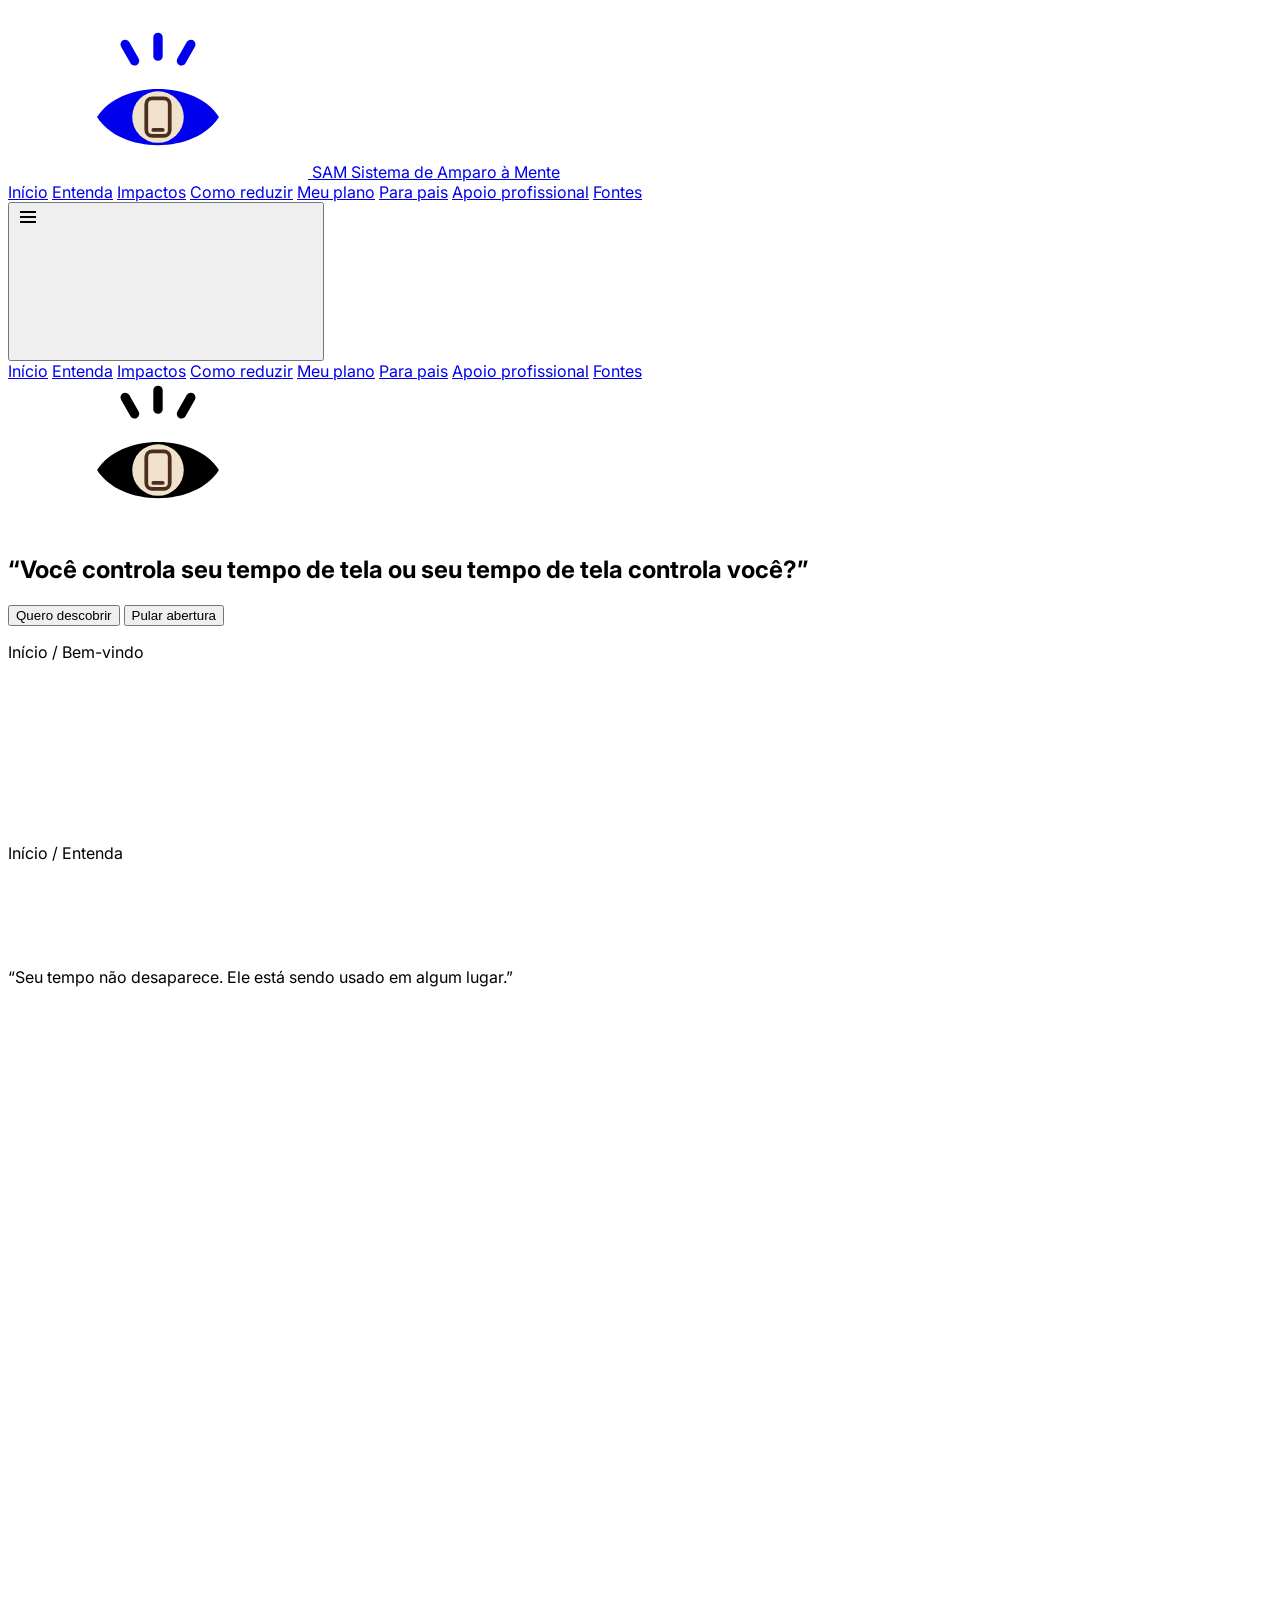
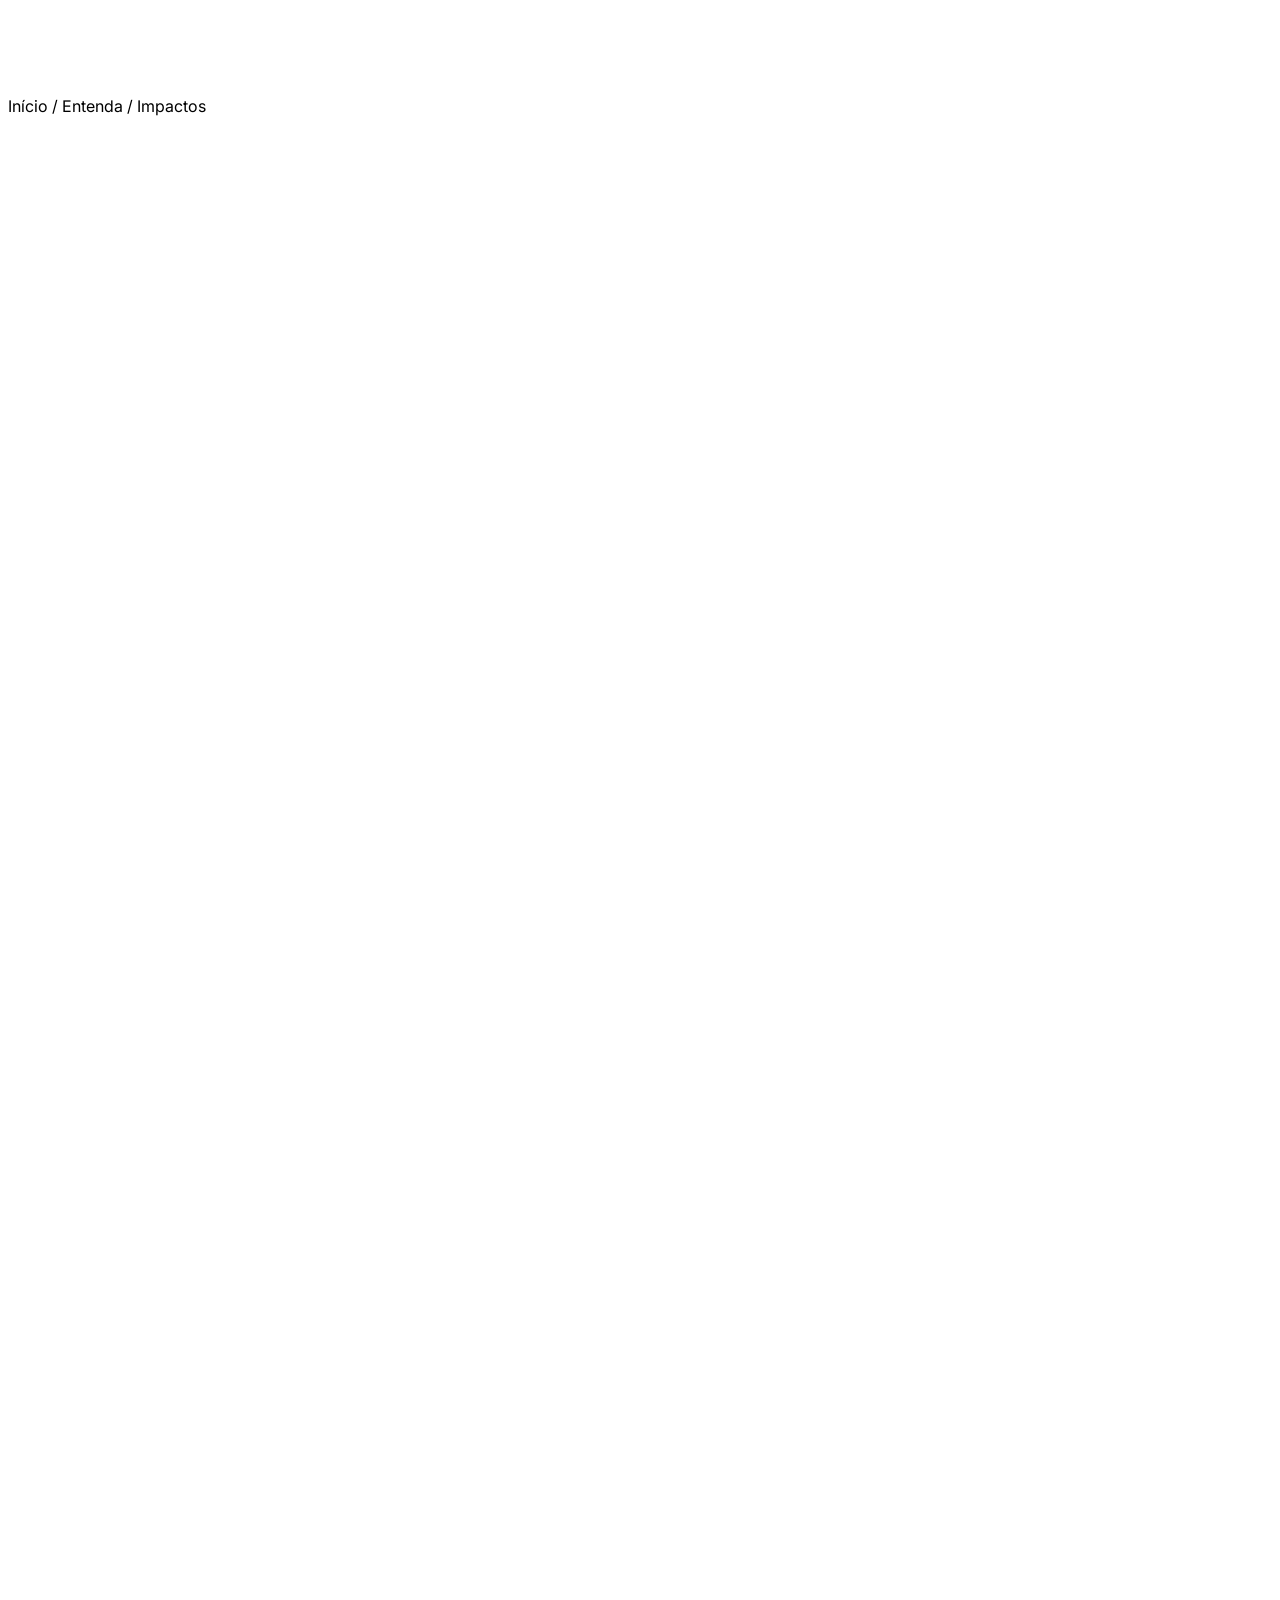
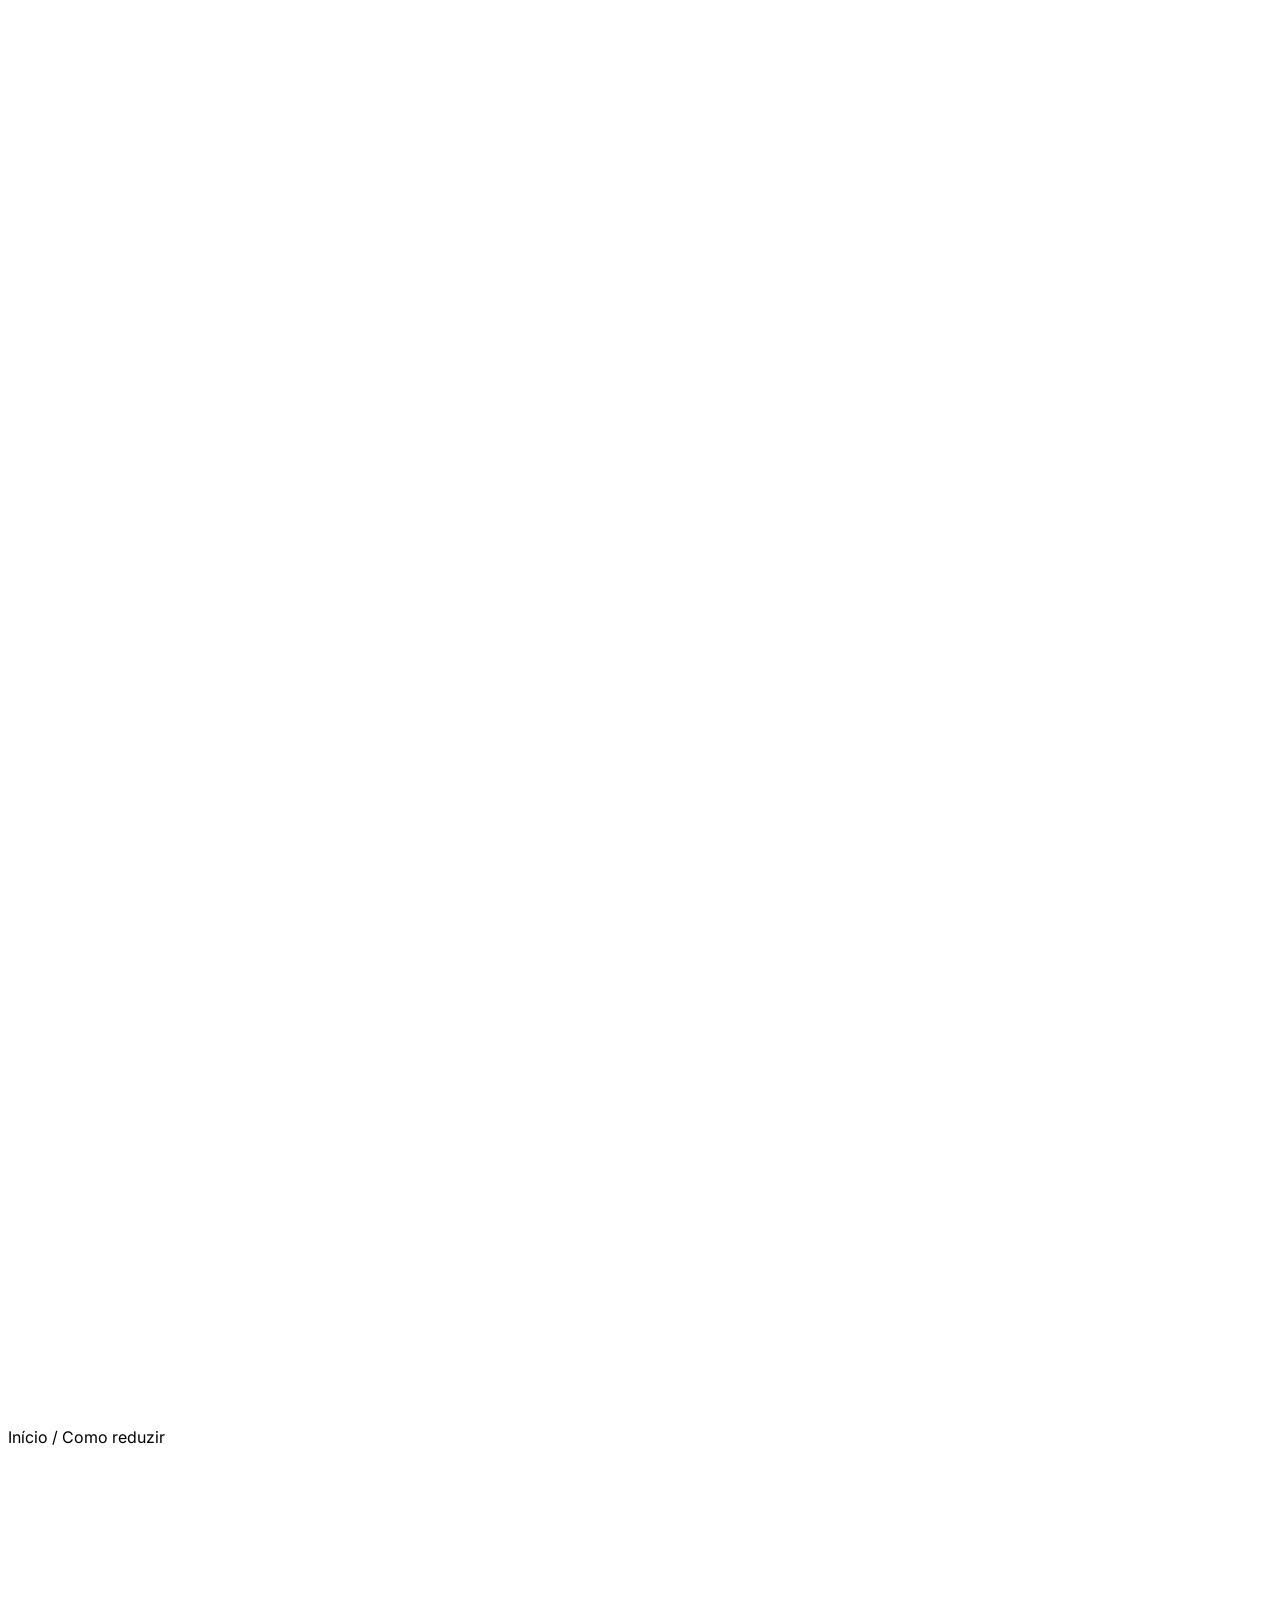
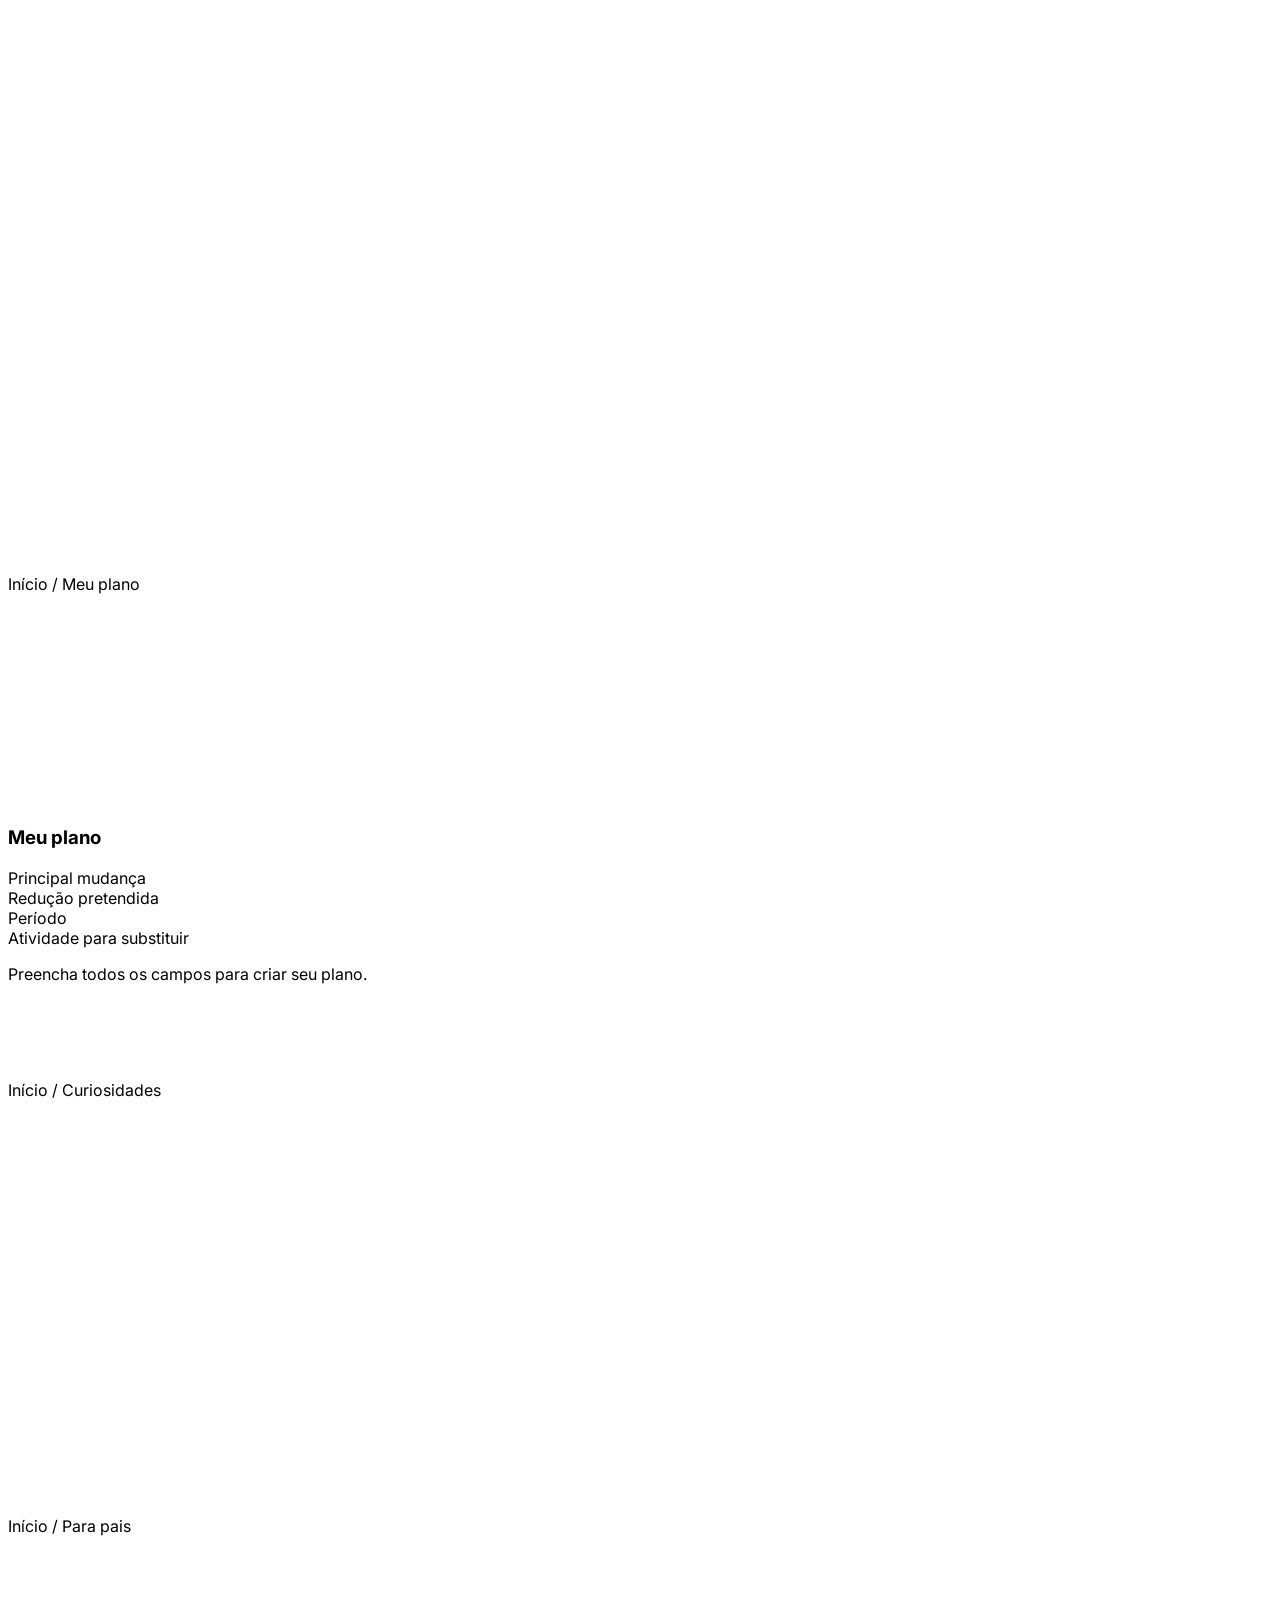
==== index.html @ 40b9e2aa "Create index.html" ====
<!DOCTYPE html>
<html lang="pt-BR">
<head>
<meta charset="UTF-8">
<meta name="viewport" content="width=device-width, initial-scale=1.0">
<title>SAM — Descubra e entenda seu tempo de tela</title>
<meta name="description" content="SAM é uma experiência interativa de conscientização sobre tempo de tela: descubra quanto tempo você dedica às telas, entenda os impactos e crie um plano para mudar.">
<meta property="og:title" content="SAM — Descubra e entenda seu tempo de tela">
<meta property="og:description" content="Uma experiência interativa de conscientização sobre tempo de tela e bem-estar digital.">
<meta property="og:type" content="website">
<meta name="twitter:card" content="summary_large_image">
<link rel="preconnect" href="https://fonts.googleapis.com">
<link href="https://fonts.googleapis.com/css2?family=Fraunces:opsz,wght@9..144,300;9..144,400;9..144,600&family=Inter:wght@300;400;500;600&display=swap" rel="stylesheet">
<script src="https://cdn.tailwindcss.com"></script>
<script>
tailwind.config = {
  theme: {
    extend: {
      colors: {
        bark: '#4A2E1F',
        cocoa: '#6B4226',
        clay: '#A9896B',
        sand: '#D9C3A5',
        cream: '#EFE0C8',
        linen: '#F7EFE1',
        beige: '#F0E2CB'
      },
      fontFamily: {
        display: ['Fraunces', 'serif'],
        body: ['Inter', 'sans-serif']
      }
    }
  }
}
</script>
<link rel="stylesheet" href="site.css">
</head>
<body class="bg-linen text-bark antialiased">

<svg width="0" height="0" aria-hidden="true">
  <symbol id="logo-eye" viewBox="0 0 64 64">
    <g stroke="currentColor" stroke-width="4" stroke-linecap="round">
      <line x1="32" y1="4" x2="32" y2="12"/>
      <line x1="18" y1="7" x2="22" y2="14"/>
      <line x1="46" y1="7" x2="42" y2="14"/>
    </g>
    <path d="M6 38 C16 22, 48 22, 58 38 C48 54, 16 54, 6 38 Z" fill="currentColor"/>
    <circle cx="32" cy="38" r="11" fill="#F0E2CB"/>
    <rect x="27" y="30" width="10" height="16" rx="2.5" fill="#F0E2CB" stroke="#4A2E1F" stroke-width="1.6"/>
    <line x1="30" y1="43.5" x2="34" y2="43.5" stroke="#4A2E1F" stroke-width="1.6" stroke-linecap="round"/>
  </symbol>
</svg>

  <div id="splash" class="splash fixed inset-0 z-50 bg-linen flex items-center justify-center transition-opacity duration-700">
  <div class="eye-logo text-bark w-24 h-24 md:w-28 md:h-28 absolute left-1/2 -translate-x-1/2">
    <svg viewBox="0 0 64 64" class="w-full h-full" role="img" aria-label="SAM — olho com pupila de celular">
      <clipPath id="eyeClip"><path d="M6 38 C16 22, 48 22, 58 38 C48 54, 16 54, 6 38 Z"/></clipPath>
      <g clip-path="url(#eyeClip)">
        <rect class="eyelid-top" x="0" y="0" width="64" height="40" fill="#F7EFE1"/>
        <rect class="eyelid-bottom" x="0" y="36" width="64" height="34" fill="#F7EFE1"/>
      </g>
      <g stroke="currentColor" stroke-width="4" stroke-linecap="round">
        <line x1="32" y1="4" x2="32" y2="12"/>
        <line x1="18" y1="7" x2="22" y2="14"/>
        <line x1="46" y1="7" x2="42" y2="14"/>
      </g>
      <path d="M6 38 C16 22, 48 22, 58 38 C48 54, 16 54, 6 38 Z" fill="currentColor"/>
      <rect x="27" y="30" width="10" height="16" rx="2.5" fill="#F0E2CB" stroke="#4A2E1F" stroke-width="1.6"/>
      <line x1="30" y1="43.5" x2="34" y2="43.5" stroke="#4A2E1F" stroke-width="1.6" stroke-linecap="round"/>
    </svg>
  </div>
</div>

<div id="app" class="relative min-h-screen">

  <header id="site-header" class="fixed top-0 inset-x-0 z-40 bg-linen/90 backdrop-blur border-b border-sand/40 opacity-0 transition-opacity duration-700 pointer-events-none">
    <div class="max-w-6xl mx-auto px-4 sm:px-6 flex items-center justify-between h-16">
      <a href="#portal-hero" class="flex items-center gap-2.5 text-bark">
        <svg class="w-8 h-8"><use href="#logo-eye"/></svg>
        <span class="leading-tight">
          <span class="block font-display font-semibold text-lg">SAM</span>
          <span class="hidden sm:block text-[10px] uppercase tracking-widest text-clay">Sistema de Amparo à Mente</span>
        </span>
      </a>
      <nav id="nav-links" class="hidden md:flex items-center gap-6 text-sm font-medium">
        <a href="#portal-hero" class="hover:text-clay transition-colors">Início</a>
        <a href="#entenda" class="hover:text-clay transition-colors">Entenda</a>
        <a href="#impactos" class="hover:text-clay transition-colors">Impactos</a>
        <a href="#reduzir" class="hover:text-clay transition-colors">Como reduzir</a>
        <a href="#plano" class="hover:text-clay transition-colors">Meu plano</a>
        <a href="#pais" class="hover:text-clay transition-colors">Para pais</a>
        <a href="#apoio" class="hover:text-clay transition-colors">Apoio profissional</a>
        <a href="#fontes" class="hover:text-clay transition-colors">Fontes</a>
      </nav>
      <div class="flex items-center gap-3">
        <button id="burger" class="md:hidden p-2" aria-label="Abrir menu" aria-expanded="false">
          <svg class="w-6 h-6" fill="none" stroke="currentColor" stroke-width="2"><path d="M4 7h16M4 12h16M4 17h16"/></svg>
        </button>
      </div>
    </div>
    <div id="mobile-menu" class="md:hidden hidden border-t border-sand/40 bg-linen">
      <nav class="px-6 py-4 flex flex-col gap-4 text-sm font-medium">
        <a href="#portal-hero">Início</a>
        <a href="#entenda">Entenda</a>
        <a href="#impactos">Impactos</a>
        <a href="#reduzir">Como reduzir</a>
        <a href="#plano">Meu plano</a>
        <a href="#pais">Para pais</a>
        <a href="#apoio">Apoio profissional</a>
        <a href="#fontes">Fontes</a>
      </nav>
    </div>
  </header>

  <main class="relative">

    <section id="experiencia-top" class="min-h-screen flex flex-col items-center justify-center px-6 relative">

      <div id="s-welcome" class="screen max-w-2xl text-center flex flex-col items-center">
        <div class="text-bark w-10 h-10 mb-10"><svg class="w-full h-full"><use href="#logo-eye"/></svg></div>
        <h1 class="font-display text-3xl sm:text-4xl md:text-5xl leading-tight font-light">“Você controla seu tempo de tela ou seu tempo de tela controla você?”</h1>
        <div class="w-2 h-2 rounded-full bg-clay mt-10 mb-10"></div>
        <button id="btn-start" class="bg-bark text-linen rounded-full px-10 py-4 text-sm font-semibold tracking-widest uppercase hover:scale-105 hover:bg-cocoa transition-all duration-300 shadow-lg shadow-sand/40">Quero descobrir</button>
        <button id="btn-skip" class="mt-8 text-xs text-clay underline underline-offset-4 hover:text-bark transition-colors">Pular abertura</button>
      </div>

      <div id="s-input" class="screen screen-hidden max-w-2xl text-center w-full">
        <p class="text-clay text-sm uppercase tracking-widest mb-6">Sem resposta certa ou errada</p>
        <h2 class="font-display text-3xl sm:text-4xl md:text-5xl font-light leading-tight">Quanto tempo você passa diante das telas?</h2>
        <div class="mt-12 flex items-center justify-center gap-3">
          <input id="time-h" type="number" min="0" max="24" inputmode="numeric" aria-label="Horas por dia" placeholder="0" class="w-24 sm:w-28 text-center font-display text-4xl bg-transparent border-b-2 border-sand focus:border-bark outline-none py-2">
          <span class="text-clay text-sm">horas</span>
          <input id="time-m" type="number" min="0" max="59" inputmode="numeric" aria-label="Minutos por dia" placeholder="0" class="w-24 sm:w-28 text-center font-display text-4xl bg-transparent border-b-2 border-sand focus:border-bark outline-none py-2">
          <span class="text-clay text-sm">min</span>
        </div>
        <p id="input-error" class="hidden mt-4 text-sm text-clay bg-cream rounded-xl px-4 py-3 inline-block">Não conseguimos entender esse tempo. Experimente escrever, por exemplo, 4 horas e 30 minutos.</p>
        <div class="mt-12">
          <button id="btn-confirm" class="bg-bark text-linen rounded-full px-10 py-4 text-sm font-semibold tracking-widest uppercase hover:scale-105 hover:bg-cocoa transition-all duration-300">Continuar</button>
        </div>
      </div>

      <div id="s-check" class="screen screen-hidden max-w-2xl text-center">
        <h2 class="font-display text-2xl sm:text-3xl font-light">Você passa aproximadamente <span id="check-time" class="font-semibold">—</span> por dia diante das telas.</h2>
        <p class="mt-6 text-clay">É isso mesmo?</p>
        <div class="mt-10 flex flex-col sm:flex-row gap-4 justify-center">
          <button id="btn-yes" class="bg-bark text-linen rounded-full px-8 py-3.5 text-sm font-semibold tracking-widest uppercase hover:scale-105 hover:bg-cocoa transition-all duration-300">Sim, continuar</button>
          <button id="btn-fix" class="border border-sand rounded-full px-8 py-3.5 text-sm font-semibold tracking-widest uppercase hover:bg-cream transition-colors">Corrigir</button>
        </div>
      </div>

      <div id="s-story" class="screen screen-hidden absolute inset-0 z-20 bg-linen flex flex-col items-center justify-center px-6 cursor-pointer" aria-live="polite">
        <div class="absolute top-8 left-1/2 -translate-x-1/2 flex gap-2" id="story-dots" aria-hidden="true"></div>
        <div id="story-stage" class="max-w-3xl text-center"></div>
        <p id="story-hint" class="absolute bottom-10 text-xs text-clay tracking-widest uppercase">Toque para continuar</p>
      </div>

      <div id="s-brand" class="screen screen-hidden absolute inset-0 z-20 bg-linen flex flex-col items-center justify-center text-center px-6">
        <div class="text-bark w-20 h-20 mb-8 reveal"><svg class="w-full h-full"><use href="#logo-eye"/></svg></div>
        <p class="font-display text-4xl font-semibold tracking-wide reveal">SAM</p>
        <p class="mt-2 text-clay text-sm uppercase tracking-widest reveal">Sistema de Amparo à Mente</p>
        <p class="mt-10 font-display text-xl sm:text-2xl font-light reveal">“Agora que você percebeu seu tempo, vamos entender o que ele significa.”</p>
      </div>

    </section>

    <div id="portal" class="opacity-0 transition-opacity duration-1000 hidden">

      <section id="portal-hero" class="pt-28 pb-20 px-6">
        <div class="max-w-6xl mx-auto">
          <p class="text-xs text-clay uppercase tracking-widest mb-4">Início / Bem-vindo</p>
          <div class="grid lg:grid-cols-2 gap-12 items-center">
            <div class="reveal">
              <h2 class="font-display text-4xl md:text-5xl font-light leading-tight">As telas fazem parte da vida. A questão é entender o espaço que elas ocupam.</h2>
              <p class="mt-6 text-cocoa leading-relaxed max-w-xl">Celulares, computadores, televisores e tablets estão presentes nos estudos, no trabalho, na comunicação e no lacer. O SAM reúne informações para ajudar você a compreender seus hábitos digitais e decidir conscientemente como usar o seu tempo.</p>
              <div class="mt-8 flex flex-wrap gap-4">
                <a href="#experiencia-top" onclick="restartExperience()" class="bg-bark text-linen rounded-full px-8 py-3.5 text-sm font-semibold tracking-widest uppercase hover:bg-cocoa transition-colors">Comece pelo seu tempo</a>
                <a href="#temas" class="border border-sand rounded-full px-8 py-3.5 text-sm font-semibold tracking-widest uppercase hover:bg-cream transition-colors">Explorar temas</a>
              </div>
            </div>
            <div class="reveal">
              <img src="https://images.unsplash.com/photo-1516321318423-f06f85e504b3?w=1000&q=80" alt="Pessoa usando um smartphone em um ambiente calmo e claro" class="rounded-3xl w-full object-cover aspect-[4/3] shadow-lg shadow-sand/30">
            </div>
          </div>
        </div>
      </section>

      <section id="entenda" class="py-20 px-6 bg-cream/60">
        <div class="max-w-6xl mx-auto">
          <p class="text-xs text-clay uppercase tracking-widest mb-4">Início / Entenda</p>
          <h2 class="font-display text-3xl md:text-4xl font-light reveal">Seu tempo em números</h2>
          <p id="entenda-empty" class="mt-6 reveal">Você ainda não calculou seu tempo de tela.</p>
          <div id="entenda-grid" class="hidden mt-10 grid grid-cols-2 lg:grid-cols-4 gap-4"></div>
          <p id="entenda-note" class="hidden mt-6 text-sm text-clay">“Seu tempo não desaparece. Ele está sendo usado em algum lugar.”</p>
          <div class="mt-8 reveal">
            <h3 class="font-display text-xl font-semibold">EXPLORE O TEMA</h3>
            <div class="mt-6 grid sm:grid-cols-2 lg:grid-cols-3 gap-4">
              <a href="#impactos" class="bg-linen rounded-2xl p-6 border border-sand/40 hover:shadow-md transition-shadow"><span class="text-clay text-sm font-semibold">01</span><p class="mt-2 font-medium">Sono e telas</p><p class="mt-1 text-sm text-cocoa">Como o uso noturno se relaciona com a rotina de dormir.</p></a>
              <a href="#impactos" class="bg-linen rounded-2xl p-6 border border-sand/40 hover:shadow-md transition-shadow"><span class="text-clay text-sm font-semibold">02</span><p class="mt-2 font-medium">Atenção e concentração</p><p class="mt-1 text-sm text-cocoa">Notificações, interrupções e estímulos digitais.</p></a>
              <a href="#impactos" class="bg-linen rounded-2xl p-6 border border-sand/40 hover:shadow-md transition-shadow"><span class="text-clay text-sm font-semibold">03</span><p class="mt-2 font-medium">Redes sociais</p><p class="mt-1 text-sm text-cocoa">Feeds, curtidas e o desenho das plataformas.</p></a>
              <a href="#economia" class="bg-linen rounded-2xl p-6 border border-sand/40 hover:shadow-md transition-shadow"><span class="text-clay text-sm font-semibold">04</span><p class="mt-2 font-medium">Economia da atenção</p><p class="mt-1 text-sm text-cocoa">Por que é tão fácil continuar rolando.</p></a>
              <a href="#reduzir" class="bg-linen rounded-2xl p-6 border border-sand/40 hover:shadow-md transition-shadow"><span class="text-clay text-sm font-semibold">05</span><p class="mt-2 font-medium">Crianças e adolescentes</p><p class="mt-1 text-sm text-cocoa">Contexto, desenvolvimento e acompanhamento.</p></a>
              <a href="#reduzir" class="bg-linen rounded-2xl p-6 border border-sand/40 hover:shadow-md transition-shadow"><span class="text-clay text-sm font-semibold">06</span><p class="mt-2 font-medium">Nem toda tela é igual</p><p class="mt-1 text-sm text-cocoa">Estudar, criar e rolar o feed são usos diferentes.</p></a>
            </div>
          </div>
        </div>
      </section>

      <section id="impactos" class="py-20 px-6">
        <div class="max-w-6xl mx-auto">
          <p class="text-xs text-clay uppercase tracking-widest mb-4">Início / Entenda / Impactos</p>
          <h2 class="font-display text-3xl md:text-4xl font-light reveal">Quando o uso começa a interferir?</h2>
          <p class="mt-4 text-cocoa max-w-2xl reveal">Passar tempo diante de telas não é, por si só, um problema. Vale observar quando o uso começa a ocupar espaço de outras partes da vida.</p>
          <div class="mt-10 grid sm:grid-cols-2 lg:grid-cols-3 gap-5">
            <article class="bg-linen border border-sand/40 rounded-2xl p-6 reveal">
              <svg class="w-8 h-8 text-cocoa" fill="none" stroke="currentColor" stroke-width="1.5" viewBox="0 0 24 24"><path d="M21 12.8A9 9 0 1 1 11.2 3 7 7 0 0 0 21 12.8z"/></svg>
              <h3 class="mt-4 font-semibold">SONO</h3>
              <p class="mt-2 text-sm text-cocoa leading-relaxed">O uso de dispositivos no período que antecede o sono pode se associar a horários mais tardios para dormir. O tipo de atividade e o horário importam tanto quanto a duração.</p>
            </article>
            <article class="bg-linen border border-sand/40 rounded-2xl p-6 reveal">
              <svg class="w-8 h-8 text-cocoa" fill="none" stroke="currentColor" stroke-width="1.5" viewBox="0 0 24 24"><circle cx="12" cy="12" r="9"/><circle cx="12" cy="12" r="4"/></svg>
              <h3 class="mt-4 font-semibold">ATENÇÃO</h3>
              <p class="mt-2 text-sm text-cocoa leading-relaxed">Notificações e mudanças constantes de conteúdo podem interromper atividades que exigem concentração. O contexto de uso faz diferença.</p>
            </article>
            <article class="bg-linen border border-sand/40 rounded-2xl p-6 reveal">
              <svg class="w-8 h-8 text-cocoa" fill="none" stroke="currentColor" stroke-width="1.5" viewBox="0 0 24 24"><path d="M12 21C7 17 3 13.5 3 9a5 5 0 0 1 9-3 5 5 0 0 1 9 3c0 4.5-4 8-9 12z"/></svg>
              <h3 class="mt-4 font-semibold">RELAÇOES E BEM-ESTAR</h3>
              <p class="mt-2 text-sm text-cocoa leading-relaxed">Longos períodos conectados podem competir com convivência, movimento e momentos de descanso. Observar esses espaços ajuda a compreender o próprio equilíbrio.</p>
            </article>
            <article class="bg-linen border border-sand/40 rounded-2xl p-6 reveal">
              <svg class="w-8 h-8 text-cocoa" fill="none" stroke="currentColor" stroke-width="1.5" viewBox="0 0 24 24"><path d="M2 12h4l3-8 4 16 3-8h6"/></svg>
              <h3 class="mt-4 font-semibold">CORPO E MOVIMENTO</h3>
              <p class="mt-2 text-sm text-cocoa leading-relaxed">Períodos longos sentado podem reduzir o tempo dedicado a atividades físicas. Pausas e movimentos simples ao longo do dia fazem diferença.</p>
            </article>
            <article class="bg-linen border border-sand/40 rounded-2xl p-6 reveal">
              <svg class="w-8 h-8 text-cocoa" fill="none" stroke="currentColor" stroke-width="1.5" viewBox="0 0 24 24"><path d="M2 12s3.5-7 10-7 10 7 10 7-3.5 7-10 7-10-7-10-7z"/><circle cx="12" cy="12" r="3"/></svg>
              <h3 class="mt-4 font-semibold">SAÚDE OCULAR</h3>
              <p class="mt-2 text-sm text-cocoa leading-relaxed">Permanecer muito tempo focado em telas pode estar associado a desconforto visual e fadiga. Pausas regulares ajudam a aliviar os olhos.</p>
            </article>
            <article class="bg-cream border border-sand rounded-2xl p-6 reveal">
              <h3 class="font-semibold">OBSERVE</h3>
              <p class="mt-2 text-sm text-cocoa leading-relaxed">Você costuma continuar usando a tela mesmo quando pretendia parar? Deixa tarefas importantes para depois? Esses sinais não são um diagnóstico — são pontos de partida para reflexão.</p>
            </article>
          </div>
        </div>
      </section>

      <section id="economia" class="py-20 px-6 bg-bark text-linen">
        <div class="max-w-4xl mx-auto text-center">
          <h2 class="font-display text-3xl md:text-4xl font-light reveal">Por que é tão difícil parar de rolar?</h2>
          <p class="mt-4 text-sand max-w-2xl mx-auto reveal">Muitos serviços digitais são projetados para facilitar o acesso contínuo a novos conteúdos. Entender esses mecanismos faz parte da educação digital.</p>
          <div class="mt-12 flex flex-wrap justify-center gap-3 text-sm reveal">
            <span class="border border-sand/40 rounded-full px-5 py-2">Usuário</span><span class="text-sand self-center">→</span>
            <span class="border border-sand/40 rounded-full px-5 py-2">Plataforma</span><span class="text-sand self-center">→</span>
            <span class="border border-sand/40 rounded-full px-5 py-2">Conteúdo</span><span class="text-sand self-center">→</span>
            <span class="border border-sand/40 rounded-full px-5 py-2">Atenção</span><span class="text-sand self-center">→</span>
            <span class="border border-sand/40 rounded-full px-5 py-2">Dados e receita</span>
          </div>
          <div class="mt-12 grid sm:grid-cols-2 lg:grid-cols-3 gap-4 text-left">
            <div class="bg-cocoa/40 rounded-2xl p-5 reveal"><h3 class="font-semibold">Notificações</h3><p class="mt-1 text-sm text-sand">Convites para retornar à tela, mesmo sem uma decisão consciente.</p></div>
            <div class="bg-cocoa/40 rounded-2xl p-5 reveal"><h3 class="font-semibold">Rolagem infinita</h3><p class="mt-1 text-sm text-sand">Feeds que não têm fim natural podem favorecer sessões prolongadas.</p></div>
            <div class="bg-cocoa/40 rounded-2xl p-5 reveal"><h3 class="font-semibold">Autoplay</h3><p class="mt-1 text-sm text-sand">Reprodução automática reduz a pausa entre uma escolha e a próxima.</p></div>
            <div class="bg-cocoa/40 rounded-2xl p-5 reveal"><h3 class="font-semibold">Recomendações</h3><p class="mt-1 text-sm text-sand">Sistemas sugerem conteúdos com base nas suas interações anteriores.</p></div>
            <div class="bg-cocoa/40 rounded-2xl p-5 reveal"><h3 class="font-semibold">Recompensas sociais</h3><p class="mt-1 text-sm text-sand">Curtidas e respostas funcionam como sinais que convidam a verificar novamente.</p></div>
            <div class="bg-cocoa/40 rounded-2xl p-5 reveal"><h3 class="font-semibold">Vídeos curtos</h3><p class="mt-1 text-sm text-sand">Conteúdos rápidos e variados facilitam a alternância constante.</p></div>
          </div>
          <p class="mt-10 text-sm text-sand reveal">Fonte: Gov.br — Guia sobre uso de telas por crianças e adolescentes (referência sobre economia da atenção).</p>
        </div>
      </section>

      <section id="reduzir" class="py-20 px-6">
        <div class="max-w-6xl mx-auto">
          <p class="text-xs text-clay uppercase tracking-widest mb-4">Início / Como reduzir</p>
          <h2 class="font-display text-3xl md:text-4xl font-light reveal">Quer experimentar uma mudança? Comece pequeno.</h2>
          <p class="mt-4 text-cocoa max-w-2xl reveal">Tecnologia não precisa desaparecer da sua vida. A questão é entender o espaço que ela ocupa.</p>
          <div class="mt-10 grid lg:grid-cols-3 gap-5">
            <div class="bg-cream/70 rounded-2xl p-7 reveal">
              <h3 class="font-display text-xl font-semibold">COMECE PEQUENO</h3>
              <ul class="mt-4 space-y-2 text-sm text-cocoa list-disc list-inside">
                <li>Desative notificações desnecessárias</li>
                <li>Retire aplicativos da tela inicial</li>
                <li>Estabeleça horários sem redes sociais</li>
                <li>Evite o celular automático nas pausas</li>
              </ul>
            </div>
            <div class="bg-cream/70 rounded-2xl p-7 reveal">
              <h3 class="font-display text-xl font-semibold">MUDE O AMBIENTE</h3>
              <ul class="mt-4 space-y-2 text-sm text-cocoa list-disc list-inside">
                <li>Deixe o celular longe em certas atividades</li>
                <li>Evite o aparelho ao lado da cama</li>
                <li>Crie espaços sem telas em casa</li>
                <li>Organize a tela inicial</li>
              </ul>
            </div>
            <div class="bg-cream/70 rounded-2xl p-7 reveal">
              <h3 class="font-display text-xl font-semibold">SUBSTITUA, NÃO APENAS CORTE</h3>
              <ul class="mt-4 space-y-2 text-sm text-cocoa list-disc list-inside">
                <li>Caminhar, conversar, ler</li>
                <li>Desenhar, cozinhar, tocar instrumento</li>
                <li>Praticar esporte</li>
                <li>Criar algo com as próprias mãos</li>
              </ul>
            </div>
          </div>
          <div class="mt-10 grid md:grid-cols-2 gap-5">
            <div class="border border-sand/50 rounded-2xl p-7 reveal">
              <h3 class="font-semibold">NEM TODA TECNOLOGIA É O PROBLEMA</h3>
              <p class="mt-2 text-sm text-cocoa">Estudar, programar, pesquisar, criar arte, editar vídeos, aprender idiomas e acessar serviços também acontecem nas telas. A pergunta pode ser: “que lugar a tecnologia ocupa na minha vida?”</p>
            </div>
            <div class="border border-sand/50 rounded-2xl p-7 reveal">
              <h3 class="font-semibold">CRIANÇAS E ADOLESCENTES</h3>
              <p class="mt-2 text-sm text-cocoa">Conteúdo, contexto, rotina e acompanhamento importam mais do que uma única regra de horas. Referência: material oficial do Gov.br sobre uso de telas por crianças e adolescentes.</p>
            </div>
          </div>
        </div>
      </section>

      <section id="plano" class="py-20 px-6 bg-cream/60">
        <div class="max-w-3xl mx-auto">
          <p class="text-xs text-clay uppercase tracking-widest mb-4">Início / Meu plano</p>
          <h2 class="font-display text-3xl md:text-4xl font-light reveal">Crie seu plano</h2>
          <p class="mt-4 text-cocoa reveal">O objetivo não é uma rotina perfeita. É transformar uma intenção em algo observável. Suas informações ficam apenas no seu dispositivo.</p>
          <form id="plan-form" class="mt-8 space-y-5 reveal" novalidate>
            <div>
              <label for="p-obj" class="block text-sm font-medium mb-1.5">O que você quer mudar?</label>
              <input id="p-obj" type="text" required class="w-full rounded-xl border border-sand bg-linen px-4 py-3 focus:border-bark outline-none" placeholder="Ex.: usar menos redes sociais à noite">
            </div>
            <div class="grid sm:grid-cols-2 gap-5">
              <div>
                <label for="p-quanto" class="block text-sm font-medium mb-1.5">Quanto pretende reduzir?</label>
                <input id="p-quanto" type="text" required class="w-full rounded-xl border border-sand bg-linen px-4 py-3 focus:border-bark outline-none" placeholder="Ex.: 1 hora por dia">
              </div>
              <div>
                <label for="p-per" class="block text-sm font-medium mb-1.5">Por quanto tempo?</label>
                <select id="p-per" class="w-full rounded-xl border border-sand bg-linen px-4 py-3 focus:border-bark outline-none">
                  <option>7 dias</option><option>14 dias</option><option>30 dias</option><option>Personalizado</option>
                </select>
              </div>
            </div>
            <div>
              <label for="p-lugar" class="block text-sm font-medium mb-1.5">O que você fará no lugar?</label>
              <input id="p-lugar" type="text" required class="w-full rounded-xl border border-sand bg-linen px-4 py-3 focus:border-bark outline-none" placeholder="Ex.: ler antes de dormir">
            </div>
            <button type="submit" class="bg-bark text-linen rounded-full px-10 py-3.5 text-sm font-semibold tracking-widest uppercase hover:bg-cocoa transition-colors">Criar meu plano</button>
          </form>
          <div id="plan-result" class="hidden mt-8 bg-linen border border-sand rounded-2xl p-8">
            <h3 class="font-display text-2xl font-semibold">Meu plano</h3>
            <dl class="mt-4 space-y-3 text-cocoa">
              <div><dt class="text-xs uppercase tracking-widest text-clay">Principal mudança</dt><dd id="r-obj" class="font-medium"></dd></div>
              <div><dt class="text-xs uppercase tracking-widest text-clay">Redução pretendida</dt><dd id="r-quanto" class="font-medium"></dd></div>
              <div><dt class="text-xs uppercase tracking-widest text-clay">Período</dt><dd id="r-per" class="font-medium"></dd></div>
              <div><dt class="text-xs uppercase tracking-widest text-clay">Atividade para substituir</dt><dd id="r-lugar" class="font-medium"></dd></div>
            </dl>
            <p id="plan-error" class="hidden mt-4 text-sm text-clay">Preencha todos os campos para criar seu plano.</p>
          </div>

          <div class="mt-16">
            <h3 class="font-display text-2xl font-light reveal">Desafio — 7 dias observando seus hábitos</h3>
            <p class="mt-2 text-sm text-cocoa reveal">Você não precisa abandonar as telas! A proposta é perceber melhor como elas aparecem no seu dia e como usá-las melhor.</p>
            <div id="desafio" class="mt-6 space-y-3"></div>
          </div>
        </div>
      </section>

      <section id="curiosidades" class="py-20 px-6">
        <div class="max-w-6xl mx-auto">
          <p class="text-xs text-clay uppercase tracking-widest mb-4">Início / Curiosidades</p>
          <h2 class="font-display text-3xl md:text-4xl font-light reveal">Você sabia?</h2>
          <div class="mt-10 grid sm:grid-cols-2 lg:grid-cols-3 gap-5">
            <div class="bg-cream/70 rounded-2xl p-6 reveal"><h3 class="font-semibold">O TEMPO SE ACUMULA</h3><p class="mt-2 text-sm text-cocoa">Pequenas quantidades repetidas todos os dias representam muitas horas ao longo de semanas e meses.</p><p class="mt-3 text-xs text-clay">Observação matemática — SAM</p></div>
            <div class="bg-cream/70 rounded-2xl p-6 reveal"><h3 class="font-semibold">O CONTEXTO IMPORTA</h3><p class="mt-2 text-sm text-cocoa">O mesmo número de horas pode representar atividades completamente diferentes dependendo da pessoa e da situação.</p><p class="mt-3 text-xs text-clay">Gov.br — Guia sobre uso de telas</p></div>
            <div class="bg-cream/70 rounded-2xl p-6 reveal"><h3 class="font-semibold">O HÁBITO PODE SER AUTOMÁTICO</h3><p class="mt-2 text-sm text-cocoa">Às vezes abrimos um aplicativo sem ter decidido previamente o que pretendíamos fazer.</p><p class="mt-3 text-xs text-clay">Gov.br — economia da atenção</p></div>
          </div>
        </div>
      </section>

      <section id="pais" class="py-20 px-6 bg-cream/60">
        <div class="max-w-6xl mx-auto">
          <p class="text-xs text-clay uppercase tracking-widest mb-4">Início / Para pais</p>
          <div class="grid lg:grid-cols-2 gap-12 items-center">
            <div class="reveal">
              <h2 class="font-display text-3xl md:text-4xl font-light leading-tight">Para pais: limitar sem proibir</h2>
              <p class="mt-6 text-cocoa leading-relaxed">Acompanhar o tempo de tela de filhos, crianças e adolescentes não precisa significar proibições. O diálogo, os limites combinados e o exemplo dos adultos costumam funcionar melhor do que regras impostas de um lado só.</p>
            </div>
            <div class="reveal">
              <img src="https://images.unsplash.com/photo-1476703993599-0035a21b17a9?w=1000&q=80" alt="Pais e filho conversando em um ambiente acolhedor de casa" class="rounded-3xl w-full object-cover aspect-[4/3] shadow-lg shadow-sand/30">
            </div>
          </div>
          <div class="mt-12 grid md:grid-cols-2 lg:grid-cols-4 gap-5">
            <div class="bg-linen border border-sand/40 rounded-2xl p-6 reveal">
              <svg class="w-8 h-8 text-cocoa" fill="none" stroke="currentColor" stroke-width="1.5" viewBox="0 0 24 24"><path d="M8 10h8M8 14h5M21 12a9 9 0 1 1-4-7.5L21 3l-1 4.5"/></svg>
              <h3 class="mt-4 font-semibold">CONVERSE ANTES DE LIMITAR</h3>
              <p class="mt-2 text-sm text-cocoa">Explique o porquê dos combinados. Crianças e adolescentes participam melhor de regras que entendem e ajudaram a construir.</p>
            </div>
            <div class="bg-linen border border-sand/40 rounded-2xl p-6 reveal">
              <svg class="w-8 h-8 text-cocoa" fill="none" stroke="currentColor" stroke-width="1.5" viewBox="0 0 24 24"><circle cx="12" cy="12" r="9"/><path d="M12 7v5l3 3"/></svg>
              <h3 class="mt-4 font-semibold">COMBITEM HORÁRIOS JUNTOS</h3>
              <p class="mt-2 text-sm text-cocoa">Definam em conjunto momentos com e sem telas — como durante as refeições e antes de dormir — em vez de apenas cortar o acesso.</p>
            </div>
            <div class="bg-linen border border-sand/40 rounded-2xl p-6 reveal">
              <svg class="w-8 h-8 text-cocoa" fill="none" stroke="currentColor" stroke-width="1.5" viewBox="0 0 24 24"><path d="M17 21v-2a4 4 0 0 0-4-4H7a4 4 0 0 0-4 4v2M9 11a4 4 0 1 0 0-8 4 4 0 0 0 0 8z"/><path d="M23 21v-2a4 4 0 0 0-3-3.87"/></svg>
              <h3 class="mt-4 font-semibold">DÊ O EXEMPLO</h3>
              <p class="mt-2 text-sm text-cocoa">Os hábitos dos adultos influenciam os dos jovens. Momentos em família sem telas valem para todos, não só para os filhos.</p>
            </div>
            <div class="bg-linen border border-sand/40 rounded-2xl p-6 reveal">
              <svg class="w-8 h-8 text-cocoa" fill="none" stroke="currentColor" stroke-width="1.5" viewBox="0 0 24 24"><path d="M12 21C7 17 3 13.5 3 9a5 5 0 0 1 9-3 5 5 0 0 1 9 3c0 4.5-4 8-9 12z"/></svg>
              <h3 class="mt-4 font-semibold">VALORIZE O CONTEÚDO</h3>
              <p class="mt-2 text-sm text-cocoa">O que a criança assiste e com quem interage importa tanto quanto quanto tempo dura. Acompanhe, pergunte e participe.</p>
            </div>
          </div>
          <div class="mt-10 bg-linen border border-sand/50 rounded-2xl p-7 reveal">
            <h3 class="font-semibold">QUANDO PROCURAR AJUDA ESPECIALIZADA?</h3>
            <p class="mt-2 text-sm text-cocoa">Se o uso de telas estiver atrapalhando sono, escola, convivência ou o humor da criança ou adolescente de forma persistente, converse com um pediatra, psicólogo ou a escola. Pedir ajuda não é sinal de fracasso — é um cuidado. O Gov.br oferece um guia oficial sobre uso de telas por crianças e adolescentes que pode apoiar essa conversa.</p>
          </div>
        </div>
      </section>

      <section id="apoio" class="py-20 px-6 bg-linen">
        <div class="max-w-6xl mx-auto">
          <p class="text-xs text-clay uppercase tracking-widest mb-4">Início / Apoio profissional</p>
          <div class="text-center max-w-3xl mx-auto reveal">
            <div class="text-cocoa w-12 h-12 mx-auto"><svg fill="none" stroke="currentColor" stroke-width="1.5" viewBox="0 0 24 24" class="w-full h-full"><path d="M12 21C7 17 3 13.5 3 9a5 5 0 0 1 9-3 5 5 0 0 1 9 3c0 4.5-4 8-9 12z"/></svg></div>
            <h2 class="mt-4 font-display text-3xl md:text-4xl font-light">O SAM informa, e os profissionais cuidam.</h2>
            <p class="mt-4 text-cocoa">Este site é uma ferramenta educativa — ele não substitui, em nenhuma hipótese, o acompanhamento de psicólogos, psiquiatras e outros profissionais de saúde mental. Se você sente que o uso de tecnologia está afetando seu sono, humor, relações ou rotina, buscar apoio humano especializado é sempre o melhor caminho.</p>
          </div>
          <div class="mt-12 grid md:grid-cols-3 gap-5">
            <div class="bg-cream/70 border border-sand/40 rounded-2xl p-7 reveal">
              <svg class="w-8 h-8 text-cocoa" fill="none" stroke="currentColor" stroke-width="1.5" viewBox="0 0 24 24"><path d="M20.8 4.6a5.5 5.5 0 0 0-7.8 0L12 5.6l-1-1a5.5 5.5 0 0 0-7.8 7.8l8.8 8.8 8.8-8.8a5.5 5.5 0 0 0 0-7.8z"/></svg>
              <h3 class="mt-4 font-display text-xl font-semibold">PSICÓLOGOS</h3>
              <p class="mt-2 text-sm text-cocoa">Podem ajudar a compreender hábitos digitais, ansiedade, uso compulsivo de redes sociais e a construir rotinas mais saudáveis, com escuta e estratégias personalizadas.</p>
            </div>
            <div class="bg-cream/70 border border-sand/40 rounded-2xl p-7 reveal">
              <svg class="w-8 h-8 text-cocoa" fill="none" stroke="currentColor" stroke-width="1.5" viewBox="0 0 24 24"><path d="M22 12h-4l-3 9L9 3l-3 9H2"/></svg>
              <h3 class="mt-4 font-display text-xl font-semibold">PSIQUIATRAS</h3>
              <p class="mt-2 text-sm text-cocoa">Médicos especialistas em saúde mental, indicados quando há sofrimento intenso ou persistente. Podem avaliar, diagnosticar e orientar tratamentos.</p>
            </div>
            <div class="bg-cream/70 border border-sand/40 rounded-2xl p-7 reveal">
              <svg class="w-8 h-8 text-cocoa" fill="none" stroke="currentColor" stroke-width="1.5" viewBox="0 0 24 24"><path d="M17 21v-2a4 4 0 0 0-4-4H5a4 4 0 0 0-4 4v2"/><circle cx="9" cy="7" r="4"/><path d="M23 21v-2a4 4 0 0 0-3-3.87"/></svg>
              <h3 class="mt-4 font-display text-xl font-semibold">APOIO PARA FAMÍLIAS</h3>
              <p class="mt-2 text-sm text-cocoa">Terapia familiar e orientação profissional ajudam pais e filhos a construir combinados saudáveis de uso de tecnologia — juntos.</p>
            </div>
          </div>
          <div class="mt-12 grid md:grid-cols-2 gap-5">
            <div class="bg-bark text-linen rounded-2xl p-8 reveal">
              <h3 class="font-display text-xl font-semibold">Centro de Valorização da Vida (CVV)</h3>
              <p class="mt-2 text-sm text-sand">Apoio emocional gratuito e confidencial, 24 horas por dia, pelo telefone 188 ou pelo chat no site. Se você ou alguém que conhece precisa conversar, não hesite em ligar.</p>
              <a href="https://www.cvv.org.br" class="mt-4 inline-block border border-sand/50 rounded-full px-6 py-2.5 text-xs font-semibold tracking-widest uppercase hover:bg-cocoa transition-colors">Acessar o CVV</a>
            </div>
            <div class="border border-sand/50 rounded-2xl p-8 reveal">
              <h3 class="font-display text-xl font-semibold">COMO ENCONTRAR UM PROFISSIONAL</h3>
              <ul class="mt-3 space-y-2 text-sm text-cocoa list-disc list-inside">
                <li>Busque profissionais registrados no conselho da categoria (CRP para psicólogos)</li>
                <li>Verifique se há atendimento pelo SUS na sua cidade</li>
                <li>Escolas e universidades costumam oferecer apoio psicológico</li>
                <li>Plataformas de terapia online também conectam a profissionais registrados</li>
              </ul>
            </div>
          </div>
          <p class="mt-10 text-center text-sm text-clay reveal"><strong>Lembre-se: pedir ajuda é um ato de cuidado. Apoio humano especializado sempre vale mais do que qualquer ferramenta digital.</strong></p>
        </div>
      </section>

      <section id="fontes" class="py-20 px-6 bg-cream/60">
        <div class="max-w-4xl mx-auto">
          <p class="text-xs text-clay uppercase tracking-widest mb-4">Início / Fontes</p>
          <h2 class="font-display text-3xl md:text-4xl font-light reveal">Fontes e referências</h2>
          <p class="mt-4 text-cocoa reveal">O conteúdo do SAM parte de fontes institucionais e educacionais confiáveis. Sempre que uma informação depende de dados externos, a fonte é indicada.</p>
          <ul class="mt-8 space-y-4 text-sm reveal">
            <li class="bg-linen border border-sand/40 rounded-xl p-5"><span class="font-semibold">Gov.br — Guia sobre uso de telas por crianças e adolescentes</span><br><span class="text-cocoa">Governo Federal do Brasil · referência sobre contextos de uso, economia da atenção e desenvolvimento.</span><br><a href="https://www.gov.br" class="underline underline-offset-4 text-clay hover:text-bark">Acessar fonte</a></li>
            <li class="bg-linen border border-sand/40 rounded-xl p-5"><span class="font-semibold">Organização Mundial da Saúde (OMS)</span><br><span class="text-cocoa">Orientações sobre atividade física, sedentarismo e saúde em diferentes faixas etárias.</span><br><a href="https://www.who.int" class="underline underline-offset-4 text-clay hover:text-bark">Acessar fonte</a></li>
            <li class="bg-linen border border-sand/40 rounded-xl p-5"><span class="font-semibold">UNICEF</span><br><span class="text-cocoa">Materiais sobre infância, adolescência e ambiente digital seguro.</span><br><a href="https://www.unicef.org/brazil" class="underline underline-offset-4 text-clay hover:text-bark">Acessar fonte</a></li>
            <li class="bg-linen border border-sand/40 rounded-xl p-5"><span class="font-semibold">Ministério da Saúde</span><br><span class="text-cocoa">Informações de saúde pública relacionadas a hábitos e bem-estar.</span><br><a href="https://www.gov.br/saude" class="underline underline-offset-4 text-clay hover:text-bark">Acessar fonte</a></li>
          </ul>
          <p class="mt-6 text-xs text-clay reveal">As comparações da experiência são aproximações baseadas em durações médias estimadas (ex.: livro ≈ 8h, filme ≈ 2h, caminhada ≈ 1h) e não representam verdades universais. Este projeto é educativo e não constitui diagnóstico.</p>
        </div>
      </section>

      <section id="sobre" class="py-20 px-6">
        <div class="max-w-4xl mx-auto">
          <h2 class="font-display text-3xl md:text-4xl font-light reveal">Sobre o SAM</h2>
          <p class="mt-4 text-cocoa reveal">O SAM — Sistema de Amparo à Mente — é um projeto de informação e conscientização sobre a relação entre pessoas, tecnologia, tempo e bem-estar. A proposta: informar primeiro, refletir depois e deixar a decisão nas mãos de cada pessoa.</p>
          <div class="mt-8 grid sm:grid-cols-3 gap-5 text-sm reveal">
            <div class="border border-sand/40 rounded-2xl p-6"><h3 class="font-semibold">Objetivo</h3><p class="mt-2 text-cocoa">Ampliar o acesso a informações sobre bem-estar digital e hábitos tecnológicos.</p></div>
            <div class="border border-sand/40 rounded-2xl p-6"><h3 class="font-semibold">Metodologia</h3><p class="mt-2 text-cocoa">Conteúdo construído a partir de referências confiáveis e apresentado de forma acessível.</p></div>
            <div class="border border-sand/40 rounded-2xl p-6"><h3 class="font-semibold">Limitações</h3><p class="mt-2 text-cocoa">Ferramenta educativa. Não substitui avaliação ou orientação de profissionais qualificados.</p></div>
          </div>
          <div class="mt-16 text-center reveal">
            <div class="text-bark w-14 h-14 mx-auto"><svg class="w-full h-full"><use href="#logo-eye"/></svg></div>
            <p class="mt-6 font-display text-3xl font-light">“Seu tempo é seu!”</p>
            <p class="mt-2 font-display text-3xl font-light">“Use-o de propósito.”</p>
            <p class="mt-8 text-sm text-cocoa max-w-xl mx-auto">“Não se trata de eliminar as telas. Trata-se de entender como elas ocupam o seu tempo e decidir conscientemente como você quer utilizá-lo.”</p>
          </div>
        </div>
      </section>

    </div>
  </main>

  <footer id="site-footer" class="bg-bark text-linen mt-10 opacity-0 transition-opacity duration-1000 hidden">
    <div class="max-w-6xl mx-auto px-6 py-14 grid md:grid-cols-3 gap-10">
      <div>
        <div class="flex items-center gap-2.5">
          <svg class="w-9 h-9"><use href="#logo-eye"/></svg>
          <span><span class="block font-display font-semibold text-xl">SAM</span><span class="text-xs text-sand">Sistema de Amparo à Mente</span></span>
        </div>
        <p class="mt-4 text-sm text-sand">Informação para entender, refletir e cuidar da relação com a tecnologia.</p>
      </div>
      <div>
        <h3 class="text-xs uppercase tracking-widest text-sand mb-4">Navegação</h3>
        <ul class="space-y-2 text-sm">
          <li><a href="#portal-hero" class="hover:text-sand">Início</a></li>
          <li><a href="#entenda" class="hover:text-sand">Entenda</a></li>
          <li><a href="#impactos" class="hover:text-sand">Impactos</a></li>
          <li><a href="#reduzir" class="hover:text-sand">Como reduzir</a></li>
          <li><a href="#plano" class="hover:text-sand">Meu plano</a></li>
          <li><a href="#pais" class="hover:text-sand">Para pais</a></li>
          <li><a href="#apoio" class="hover:text-sand">Apoio profissional</a></li>
          <li><a href="#fontes" class="hover:text-sand">Fontes</a></li>
        </ul>
      </div>
      <div>
        <h3 class="text-xs uppercase tracking-widest text-sand mb-4">Informações</h3>
        <ul class="space-y-2 text-sm">
          <li><a href="#sobre" class="hover:text-sand">Acessibilidade</a></li>
          <li><a href="#sobre" class="hover:text-sand">Privacidade — seus dados ficam no seu dispositivo</a></li>
          <li><a href="#sobre" class="hover:text-sand">Sobre o projeto</a></li>
        </ul>
      </div>
    </div>
    <div class="border-t border-cocoa/50">
      <div class="max-w-6xl mx-auto px-6 py-6 text-xs text-sand space-y-2">
        <p>Conteúdo educativo e informativo. O SAM não substitui avaliação, diagnóstico ou orientação de profissionais qualificados.</p>
        <p>© 2026 SAM — Sistema de Amparo à Mente · Última atualização do conteúdo: 2026</p>
      </div>
    </div>
  </footer>
</div>

<script src="site.js" defer></script>
</body>
</html>
---- site.css ----
html { scroll-behavior: smooth; }
  body { font-family: 'Inter', sans-serif; }
  .screen { transition: opacity .7s ease, transform .7s ease, visibility .7s; }
  .screen-hidden { opacity: 0; visibility: hidden; pointer-events: none; transform: translateY(24px); position: absolute; inset: 0; z-index: 0; }
  .reveal { opacity: 0; transform: translateY(30px); transition: opacity 1.1s ease, transform 1.1s ease; }
  .reveal.in { opacity: 1; transform: translateY(0); }
  .eyelid-top { transform-origin: top; transition: transform 1.6s cubic-bezier(.6,0,.2,1) .5s; }
  .eyelid-bottom { transform-origin: bottom; transition: transform 1.6s cubic-bezier(.6,0,.2,1) .5s; }
  .splash.open .eyelid-top { transform: scaleY(0); }
  .splash.open .eyelid-bottom { transform: scaleY(0); }
  .splash.open .eye-logo { animation: holdEye 1.2s ease 2.2s forwards; }
  @keyframes holdEye { to { transform: translateX(calc(-50vw + 5rem)) scale(.55); } }
  .splash.open .splash-content { opacity: 0; transition: opacity 1s ease 2.4s; }
  .scene { transition: opacity .8s ease, transform .8s ease; }
  .scene-off { opacity: 0; transform: translateY(20px); pointer-events: none; }
  .countup { font-variant-numeric: tabular-nums; }
  button:focus-visible, a:focus-visible, input:focus-visible { outline: 3px solid #A9896B; outline-offset: 2px; }
  .reduce-motion *, .reduce-motion *::before { transition: none !important; animation: none !important; scroll-behavior: auto !important; }
  @media (prefers-reduced-motion: reduce) {
    * { transition: none !important; animation: none !important; }
    html { scroll-behavior: auto; }
  }
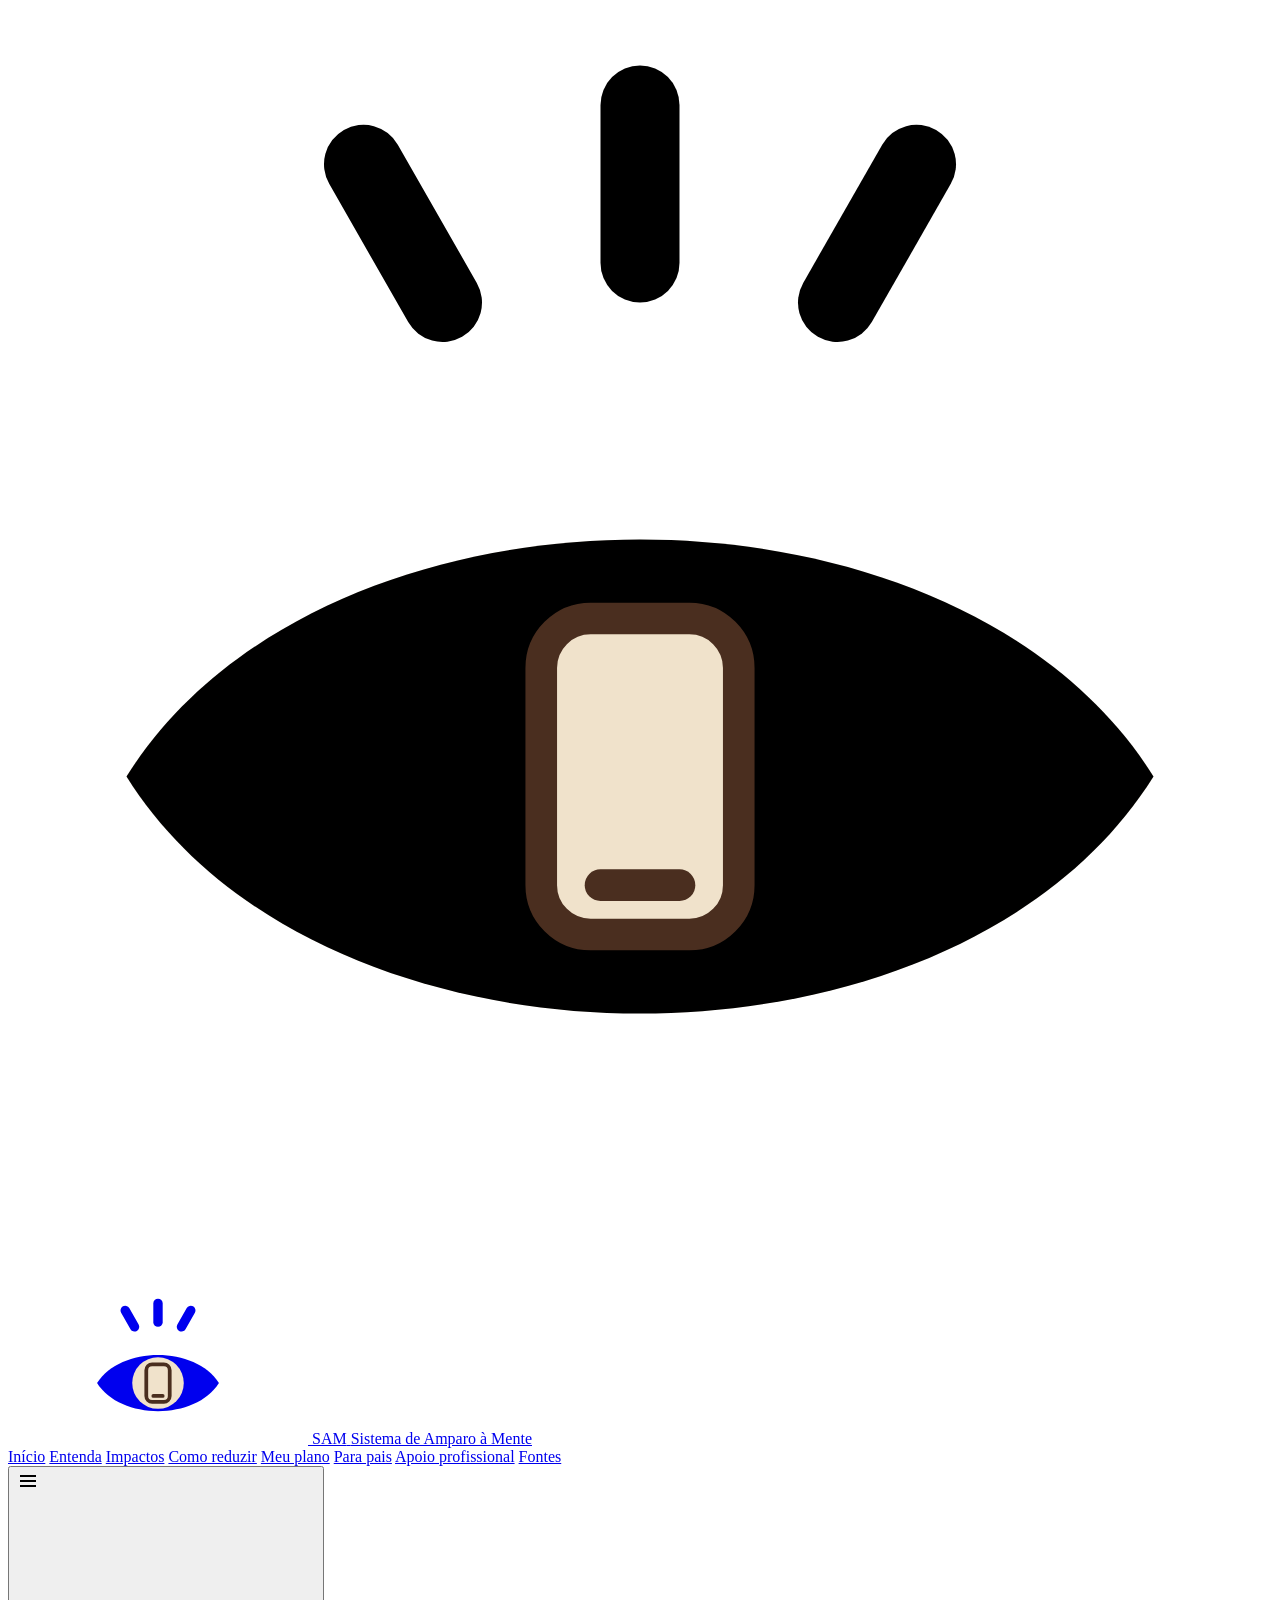
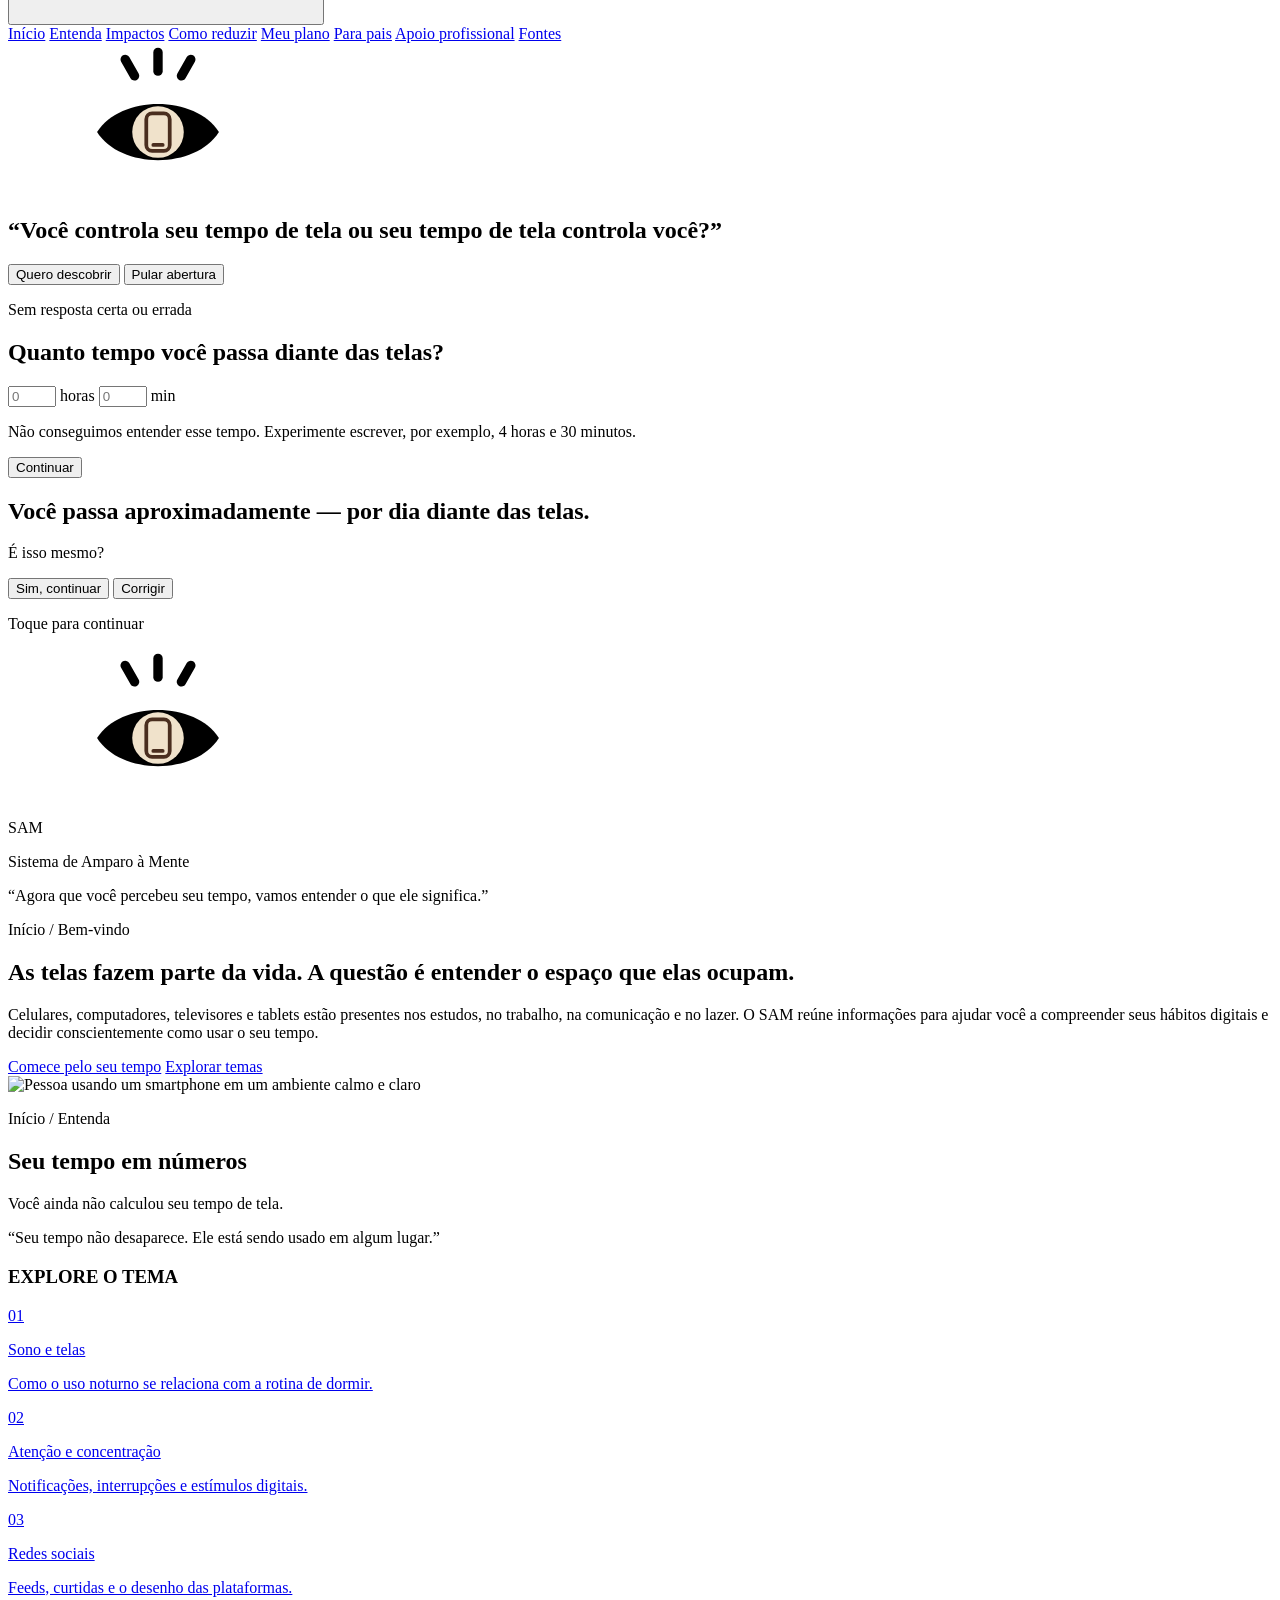
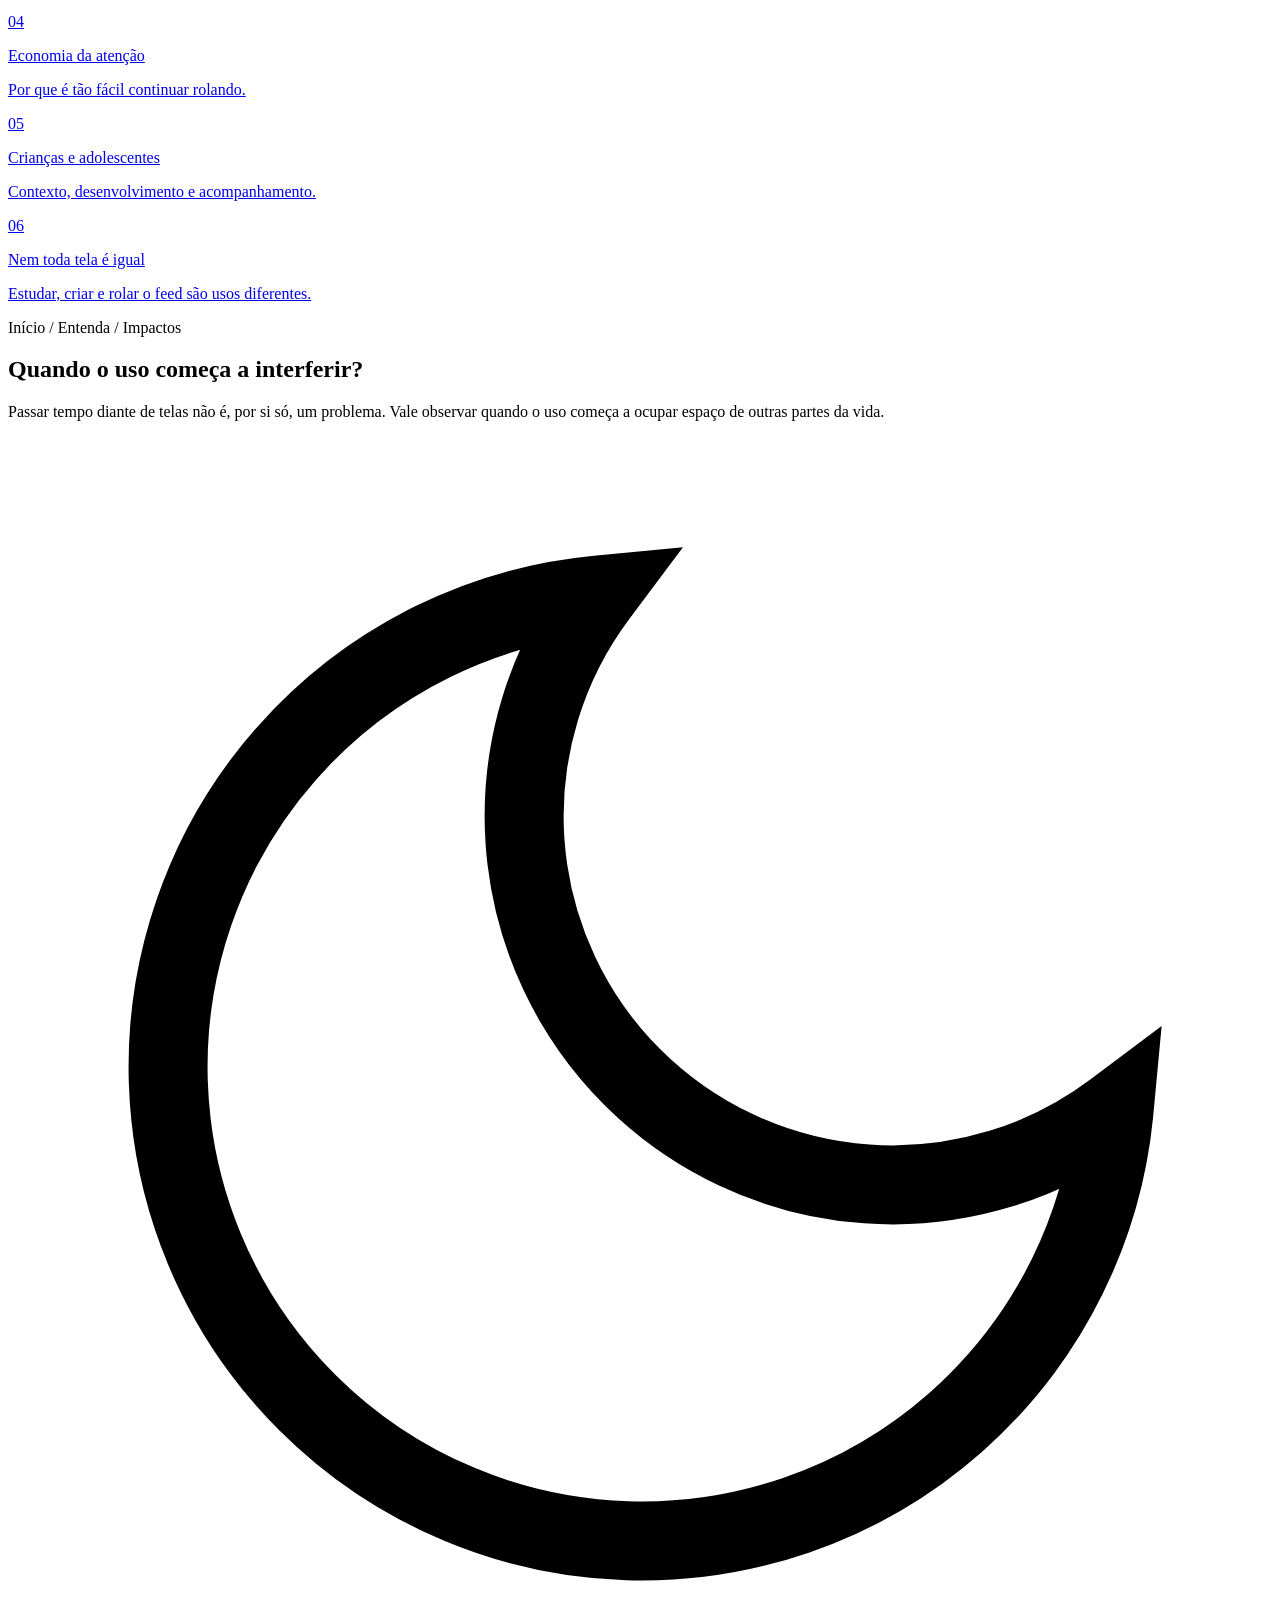
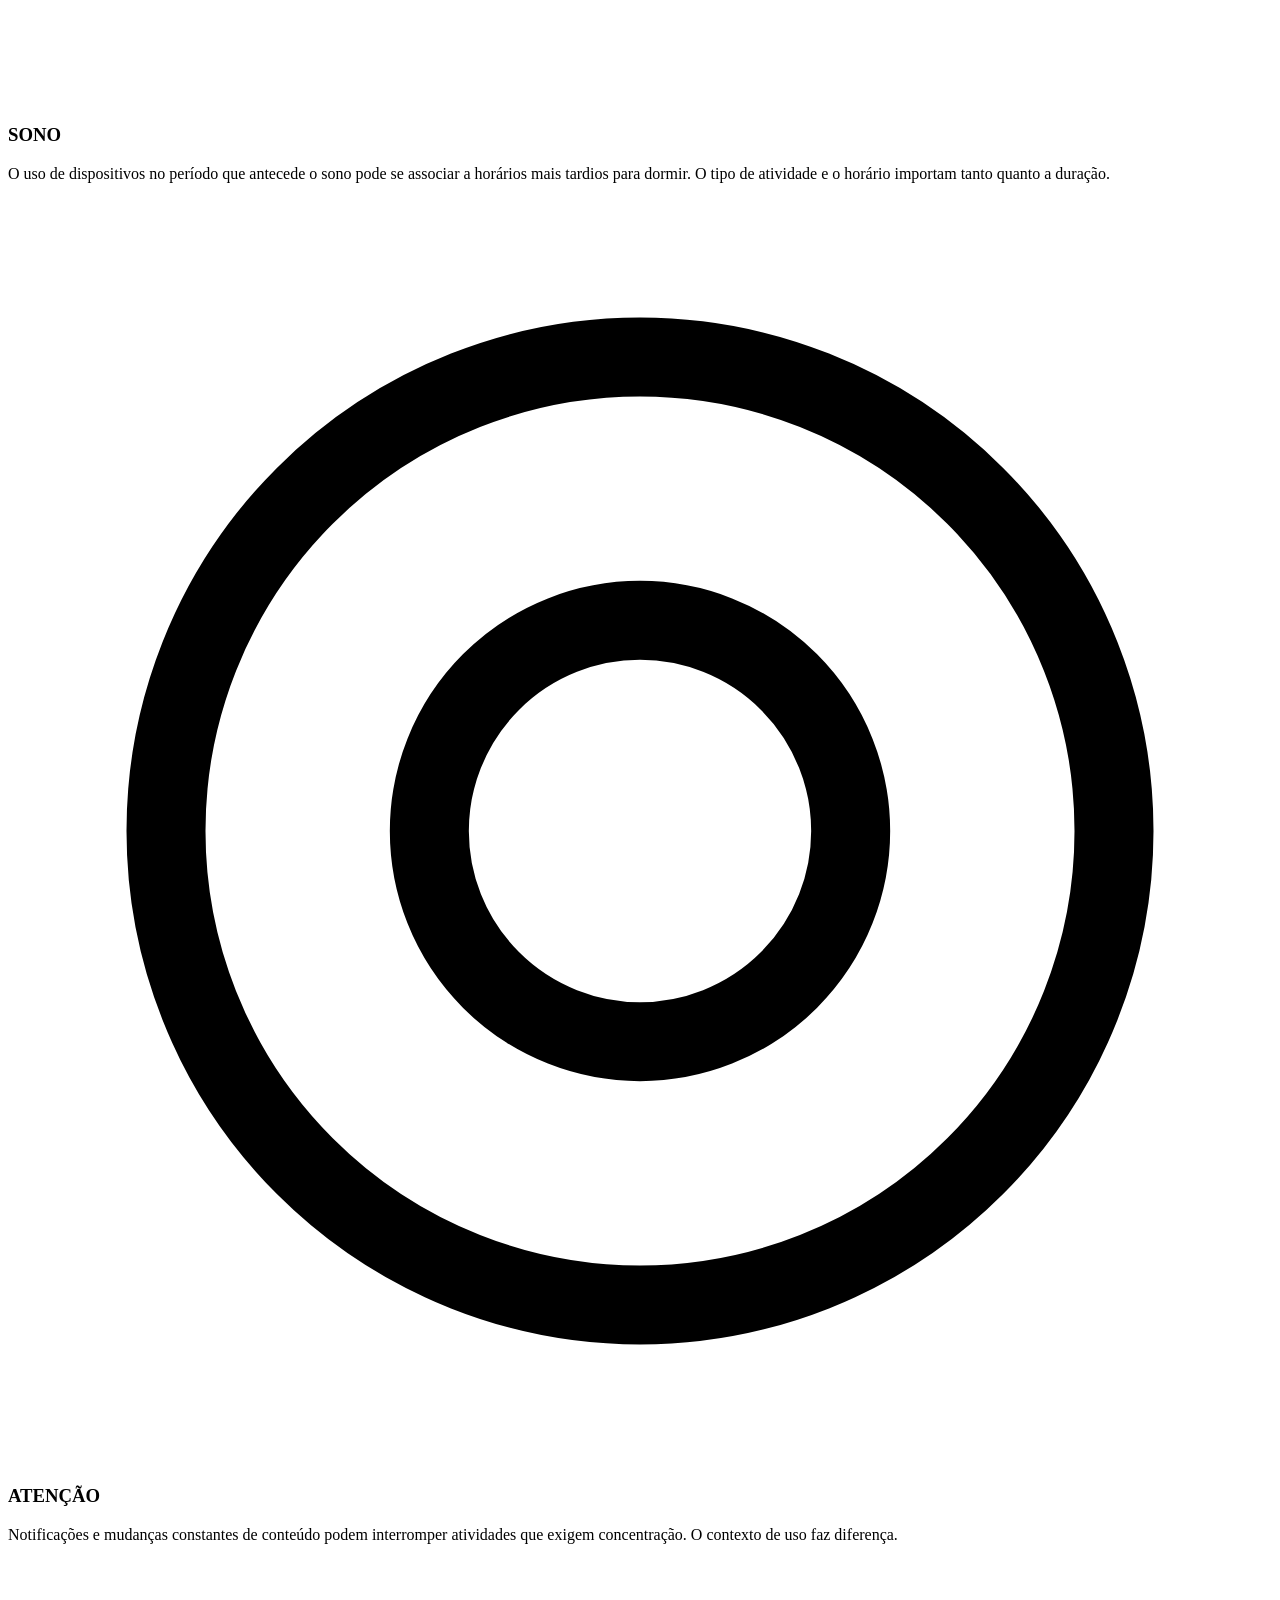
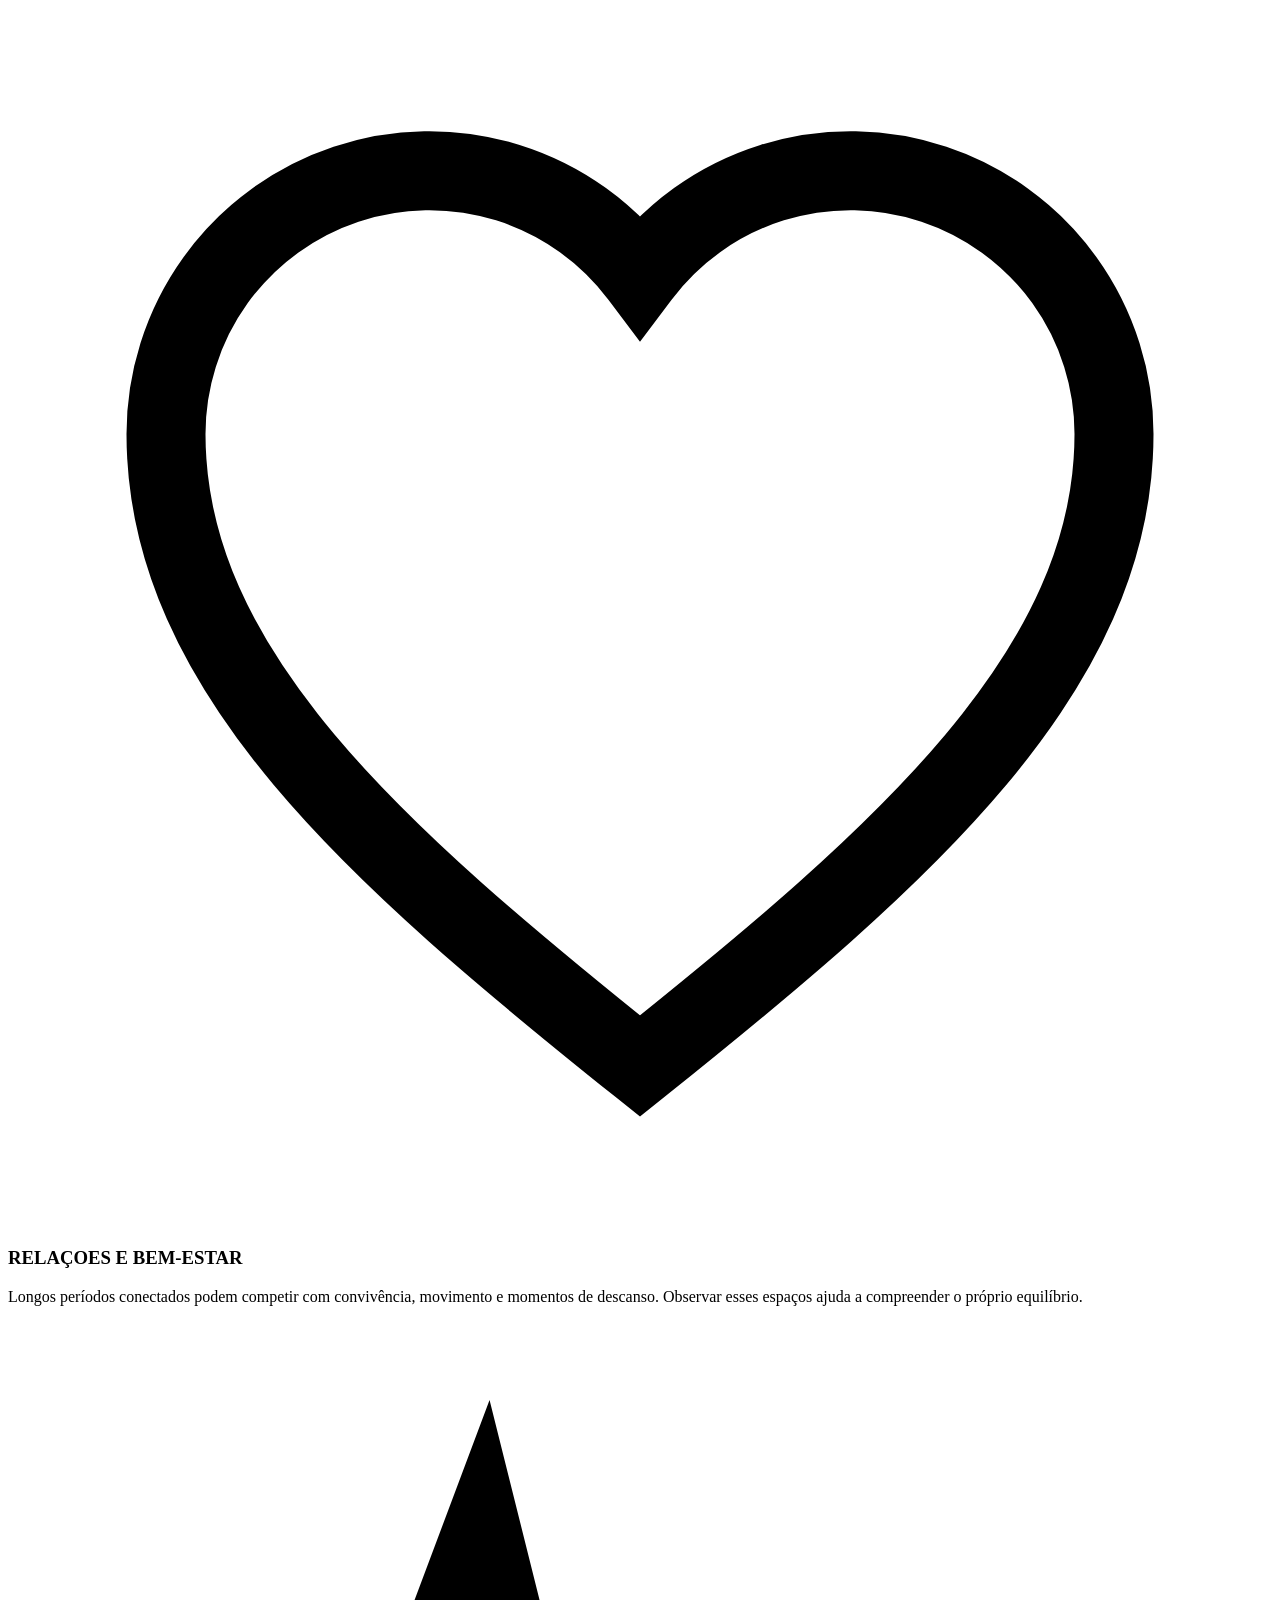
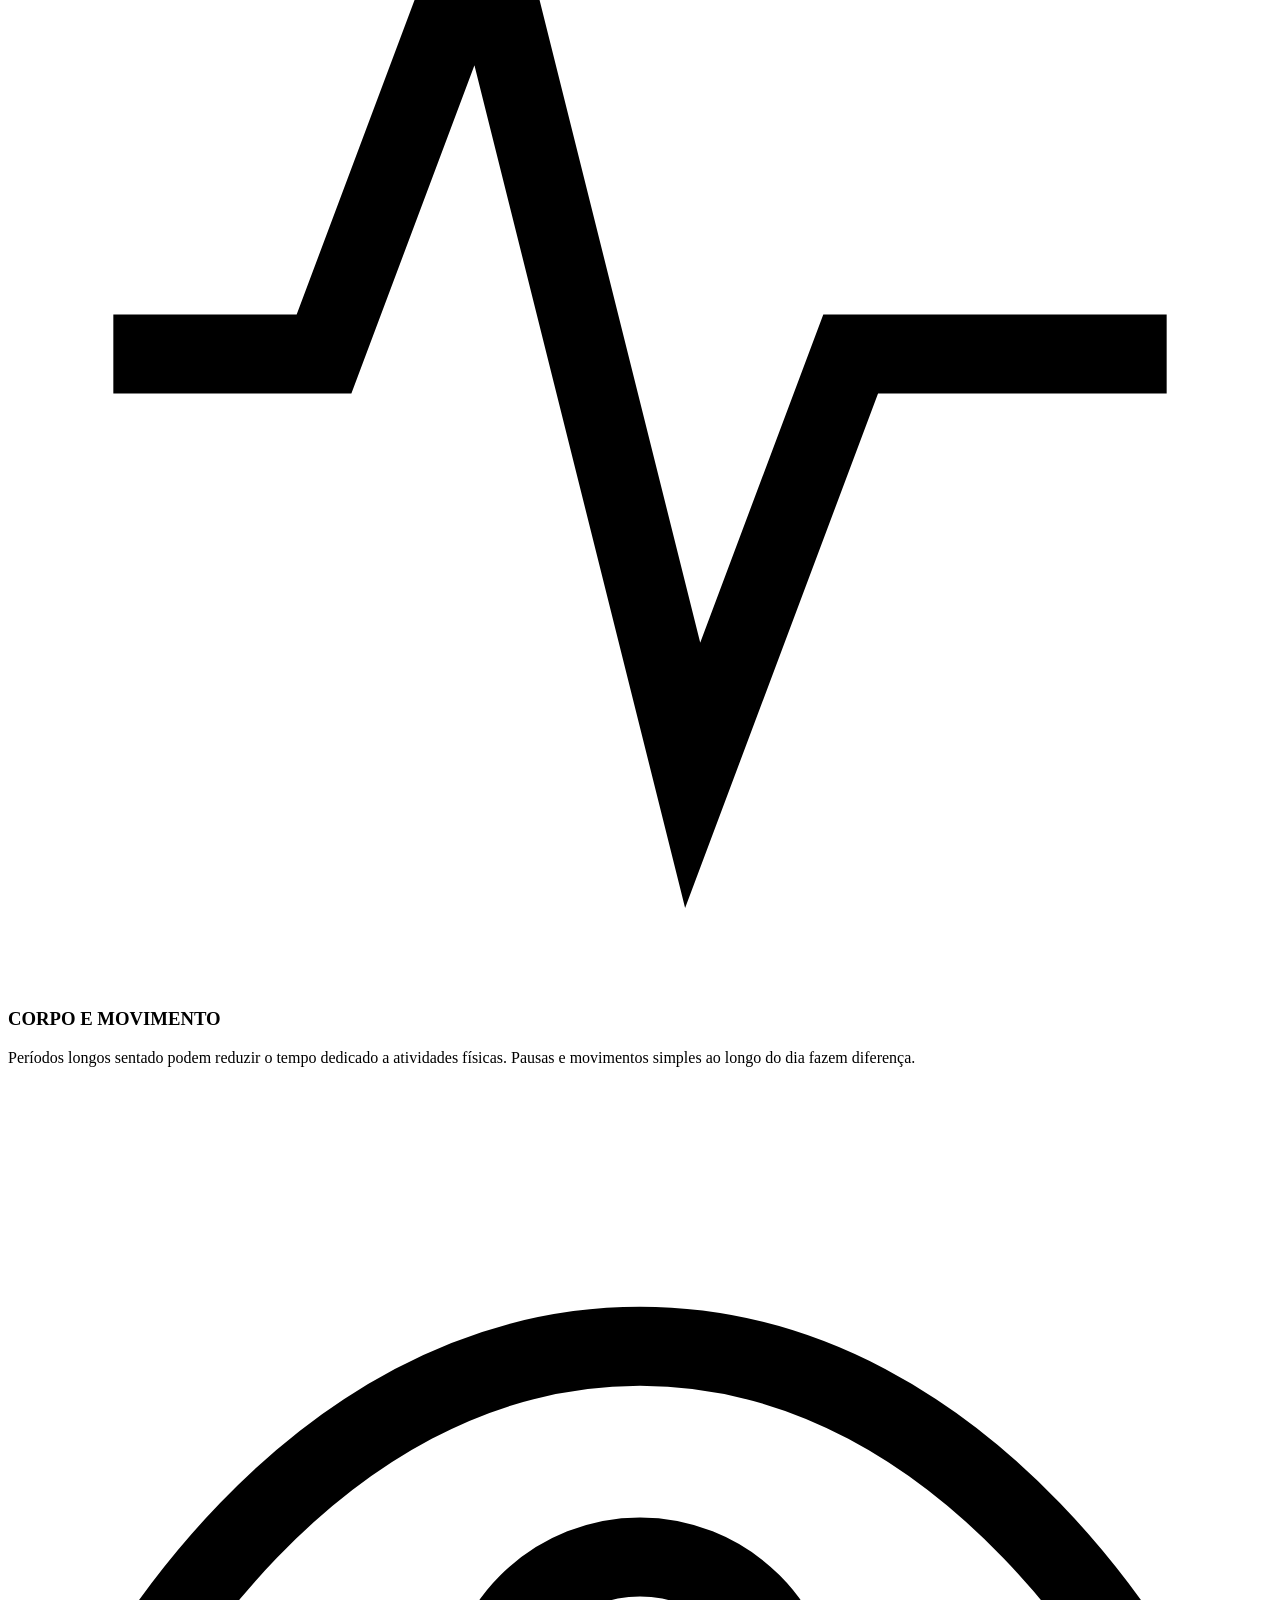
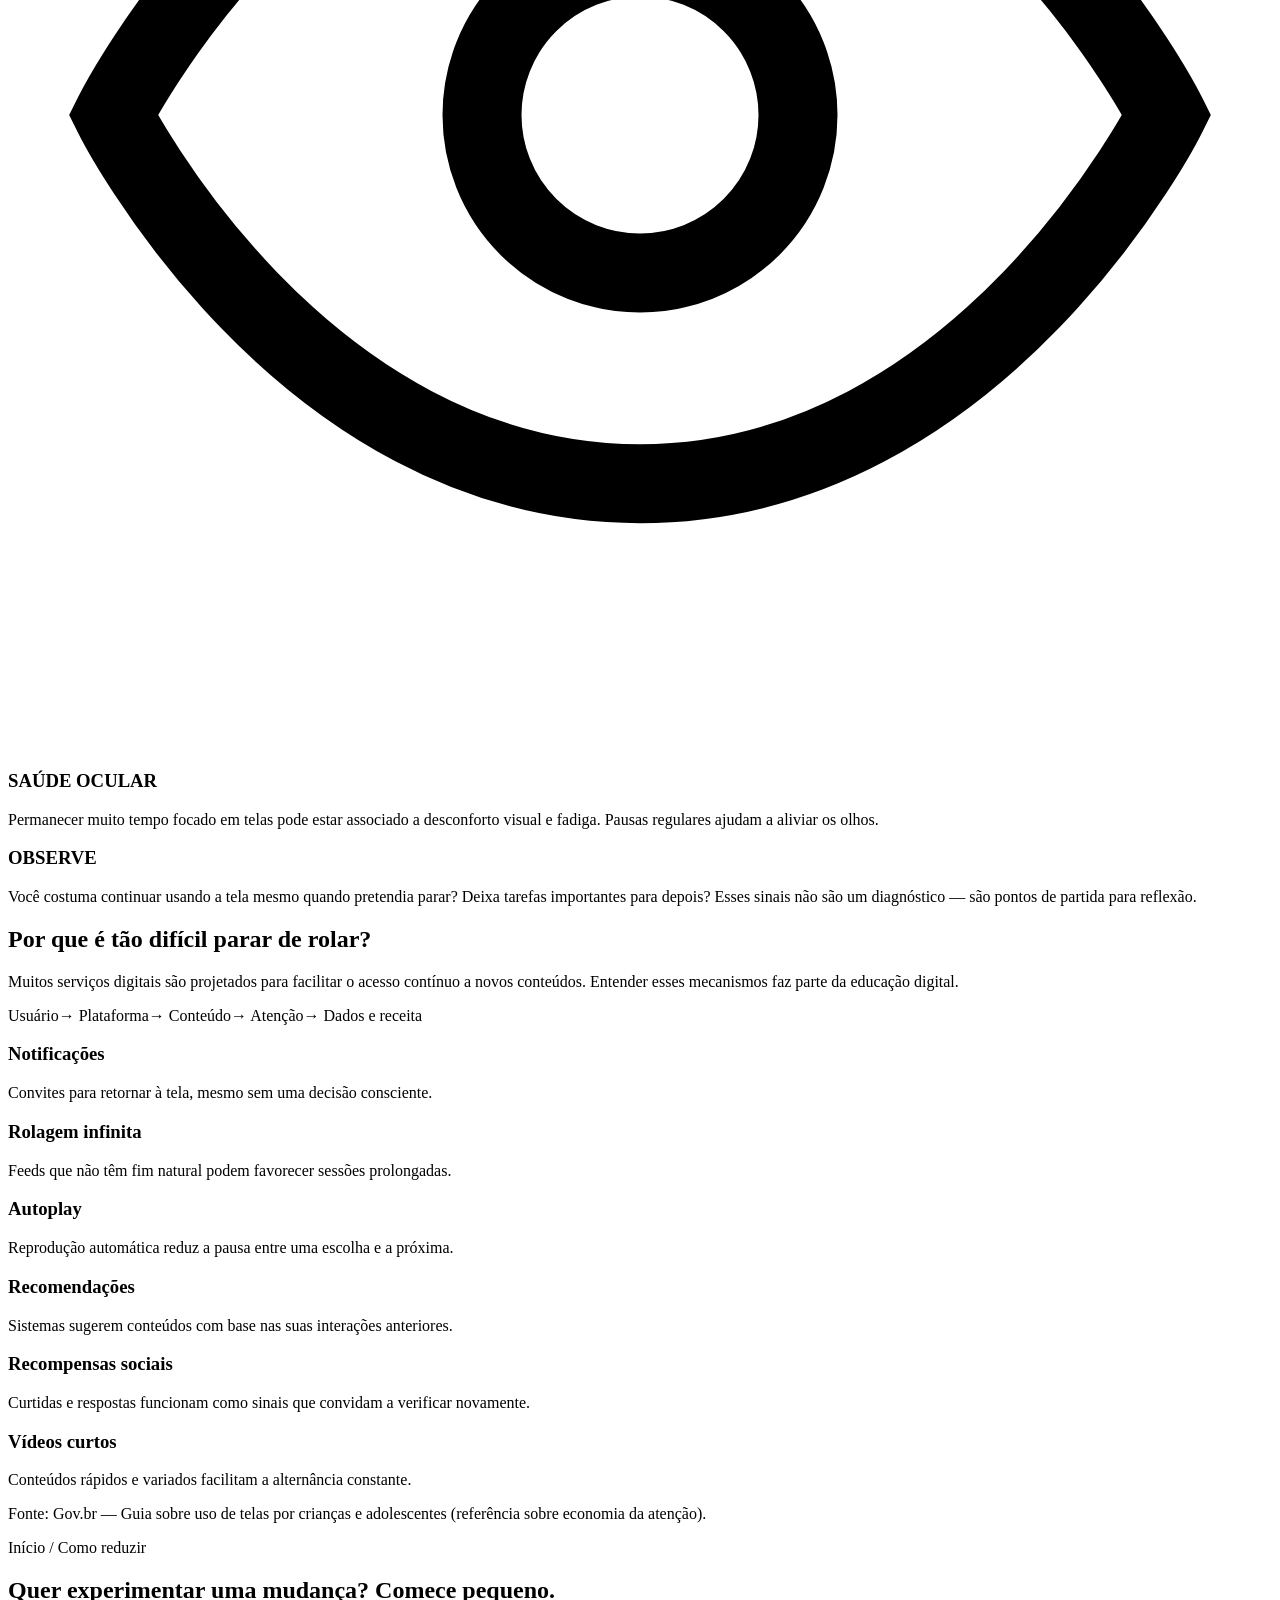
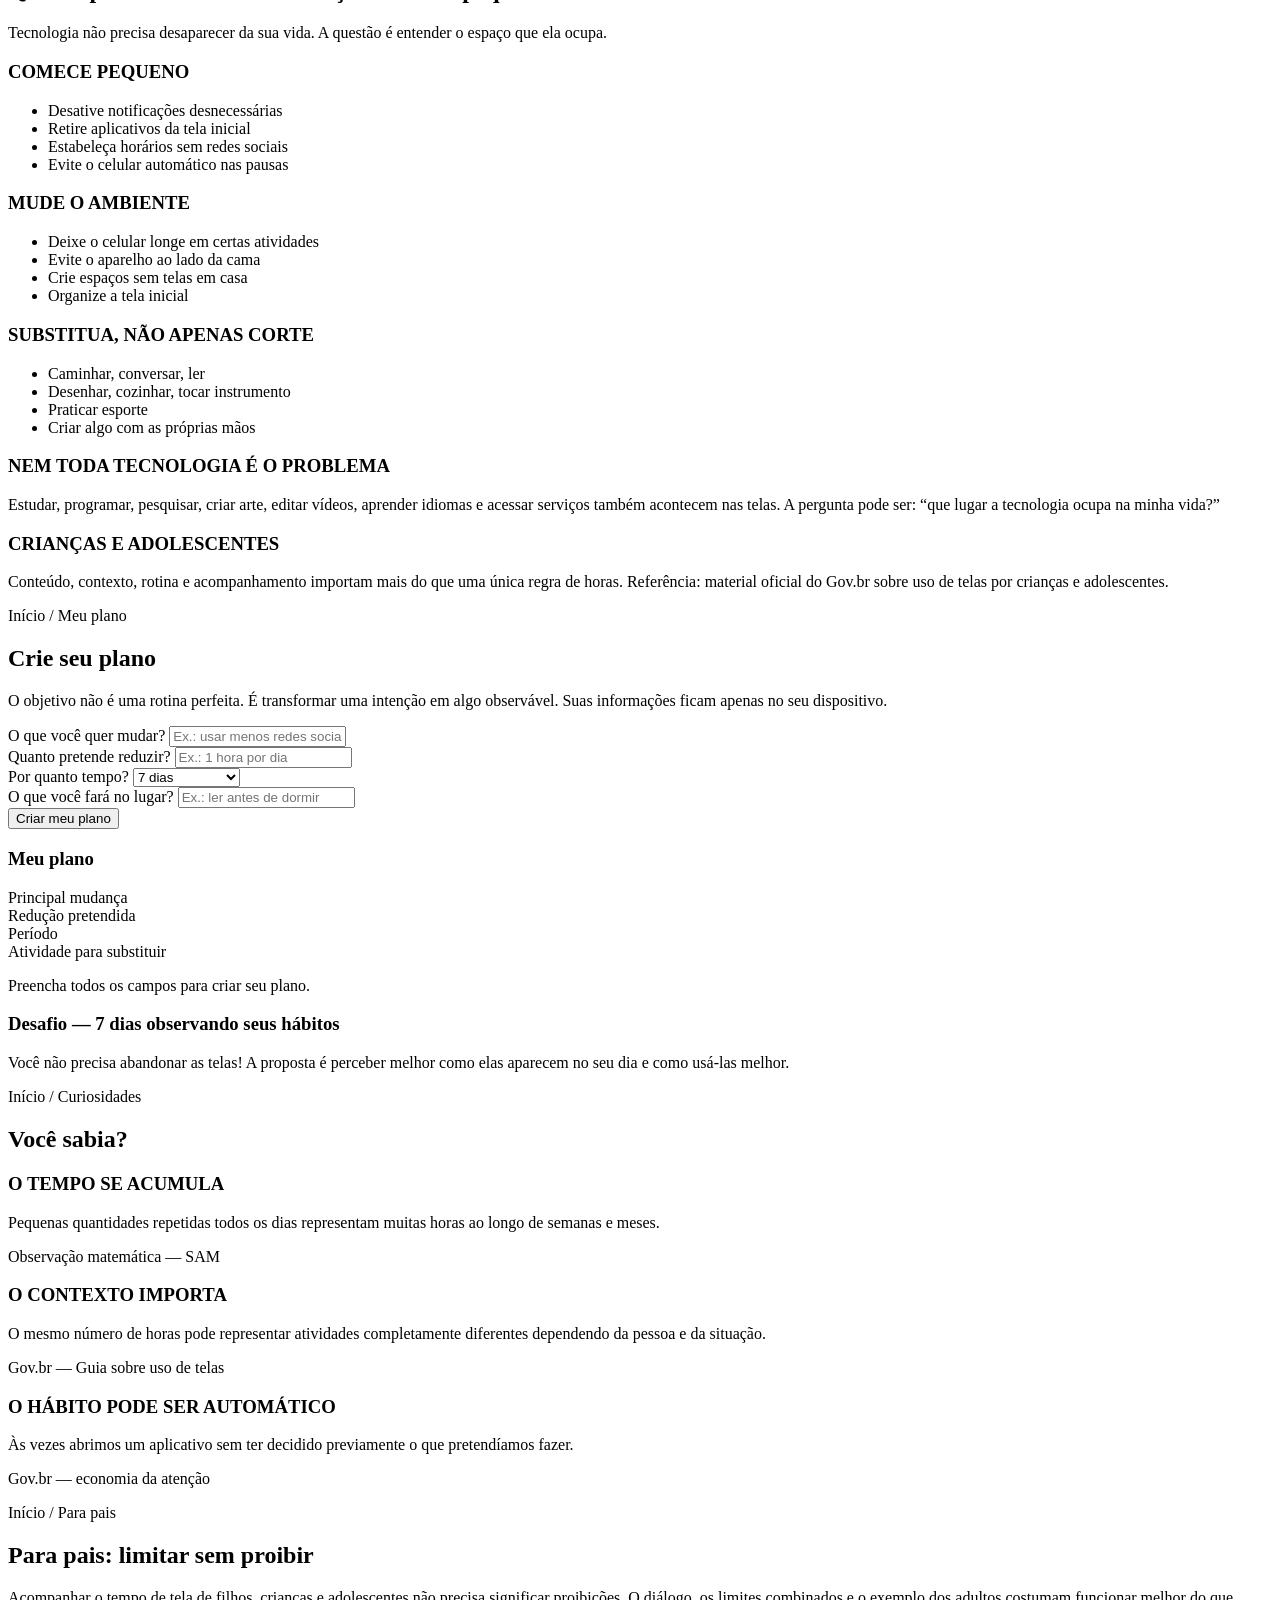
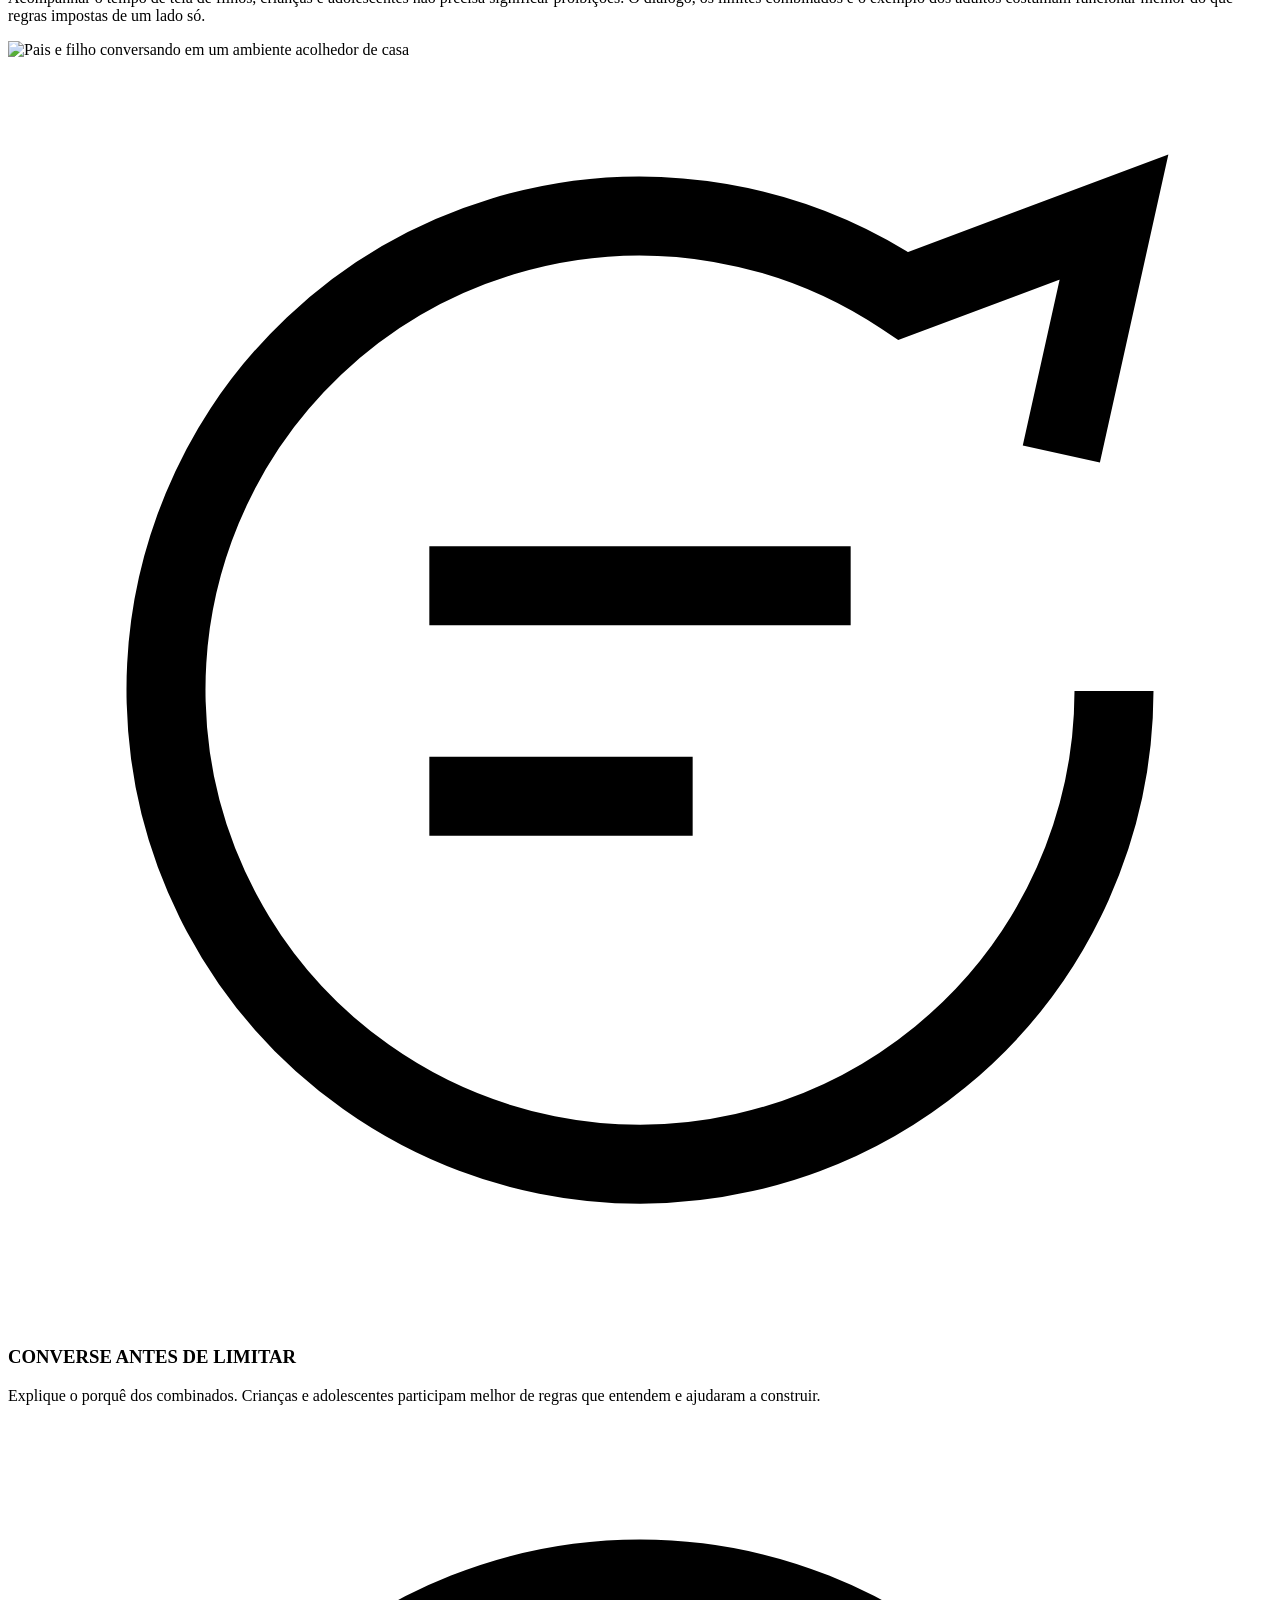
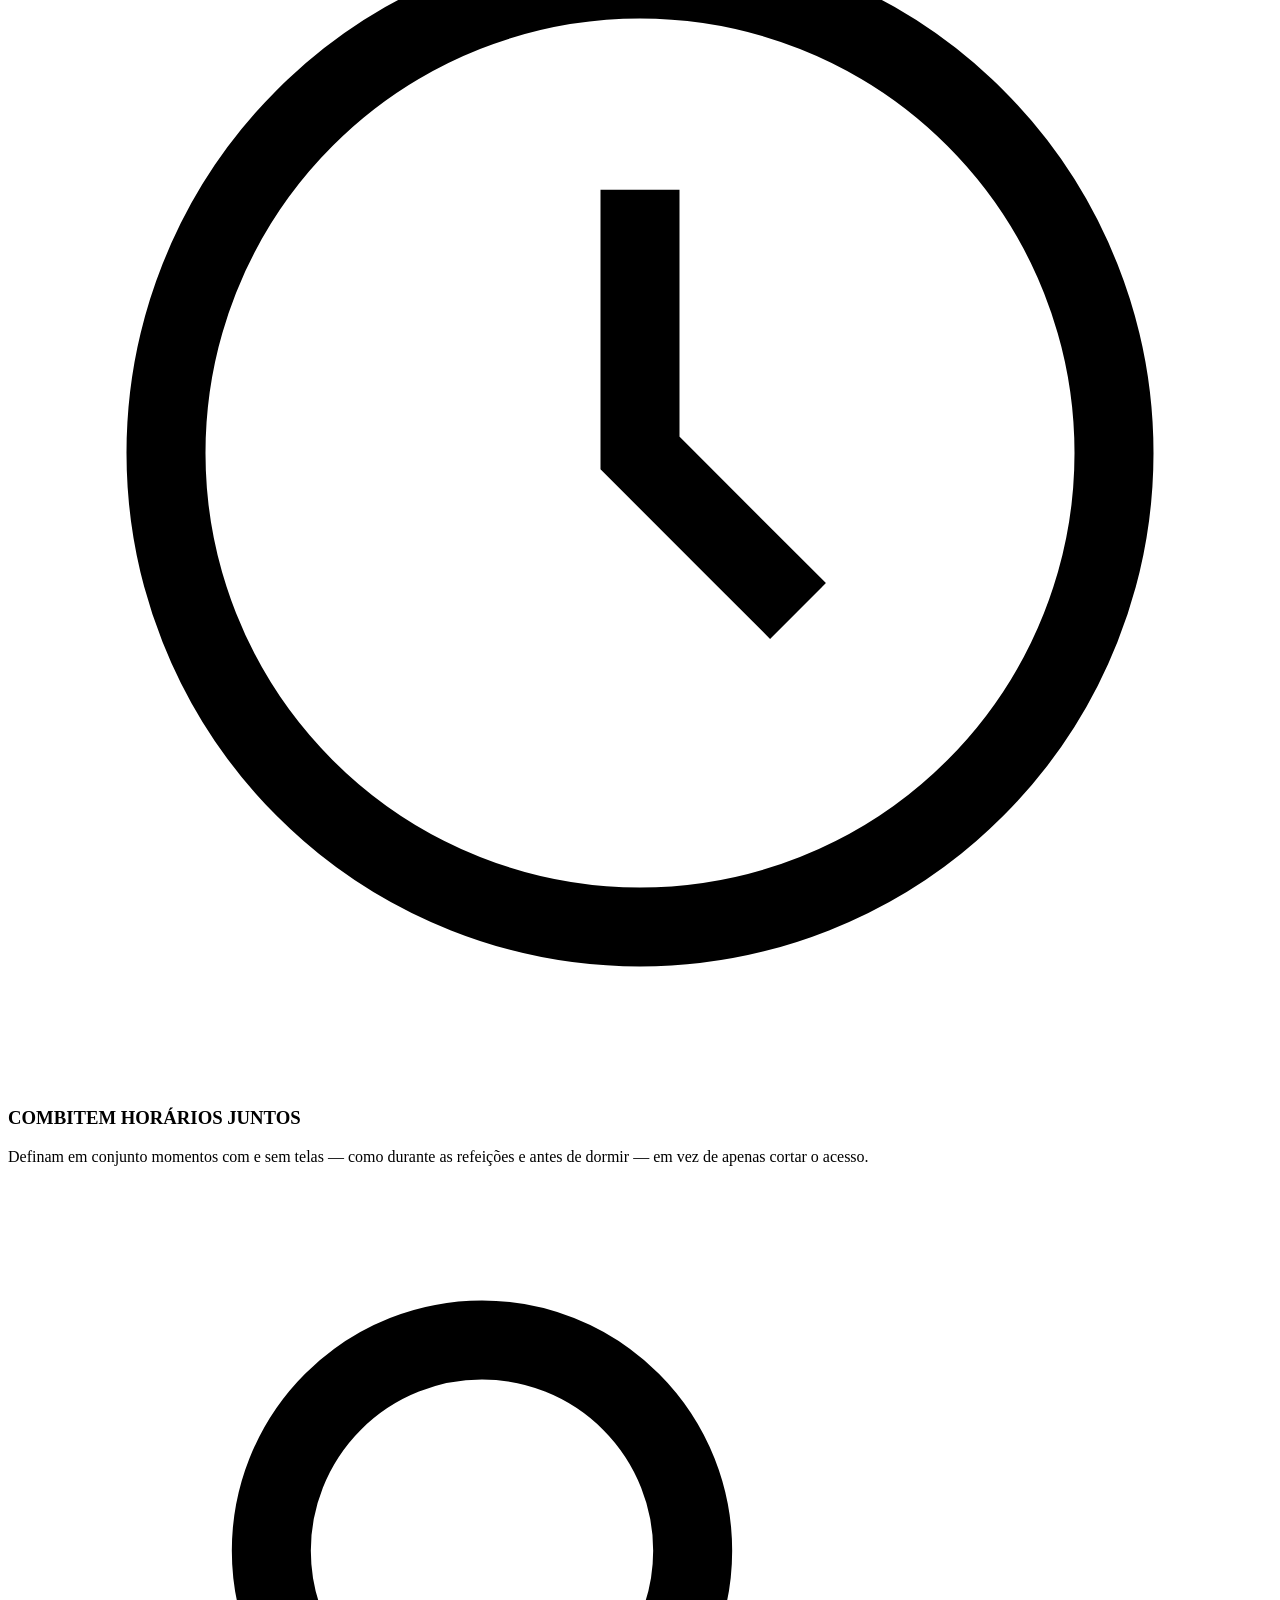
==== commit 0d950964: "Fix typo in paragraph about digital habits" ====
--- a/index.html
+++ b/index.html
@@ -171,7 +171,7 @@
           <div class="grid lg:grid-cols-2 gap-12 items-center">
             <div class="reveal">
               <h2 class="font-display text-4xl md:text-5xl font-light leading-tight">As telas fazem parte da vida. A questão é entender o espaço que elas ocupam.</h2>
-              <p class="mt-6 text-cocoa leading-relaxed max-w-xl">Celulares, computadores, televisores e tablets estão presentes nos estudos, no trabalho, na comunicação e no lacer. O SAM reúne informações para ajudar você a compreender seus hábitos digitais e decidir conscientemente como usar o seu tempo.</p>
+              <p class="mt-6 text-cocoa leading-relaxed max-w-xl">Celulares, computadores, televisores e tablets estão presentes nos estudos, no trabalho, na comunicação e no lazer. O SAM reúne informações para ajudar você a compreender seus hábitos digitais e decidir conscientemente como usar o seu tempo.</p>
               <div class="mt-8 flex flex-wrap gap-4">
                 <a href="#experiencia-top" onclick="restartExperience()" class="bg-bark text-linen rounded-full px-8 py-3.5 text-sm font-semibold tracking-widest uppercase hover:bg-cocoa transition-colors">Comece pelo seu tempo</a>
                 <a href="#temas" class="border border-sand rounded-full px-8 py-3.5 text-sm font-semibold tracking-widest uppercase hover:bg-cream transition-colors">Explorar temas</a>
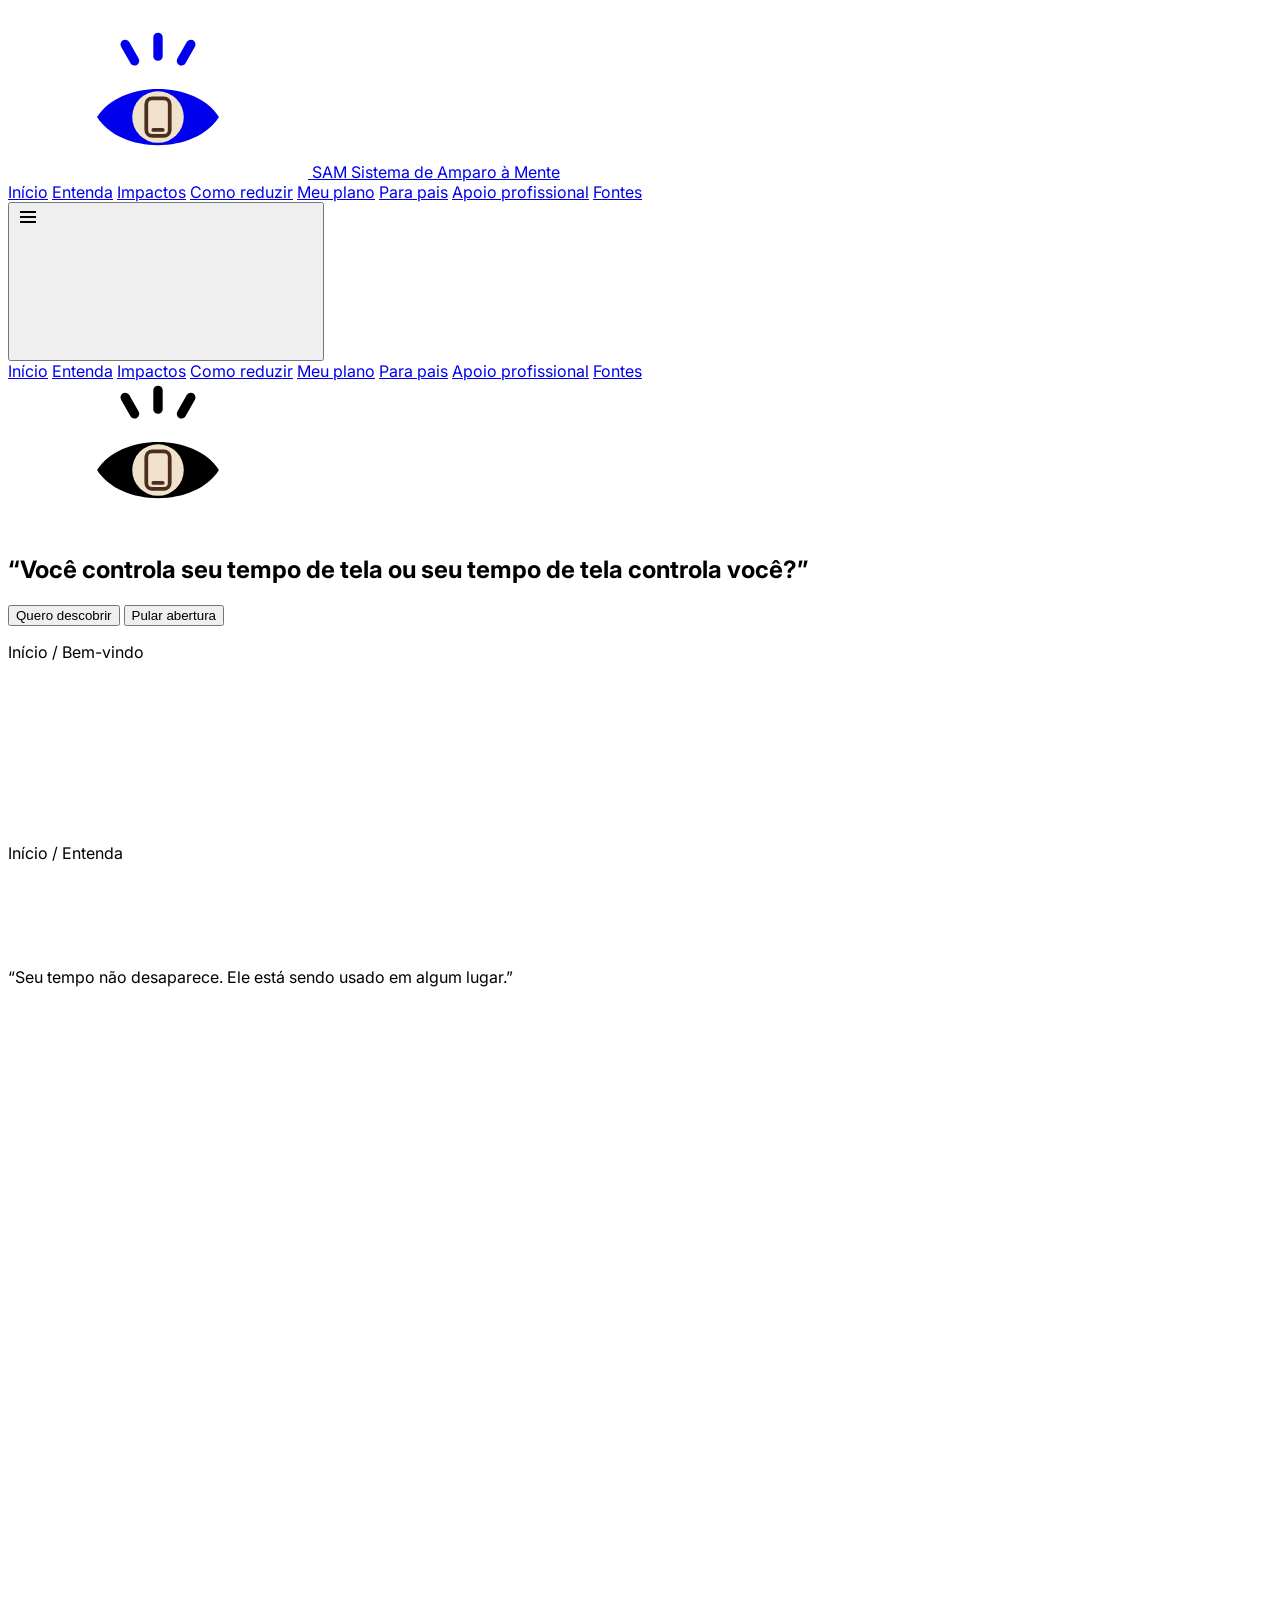
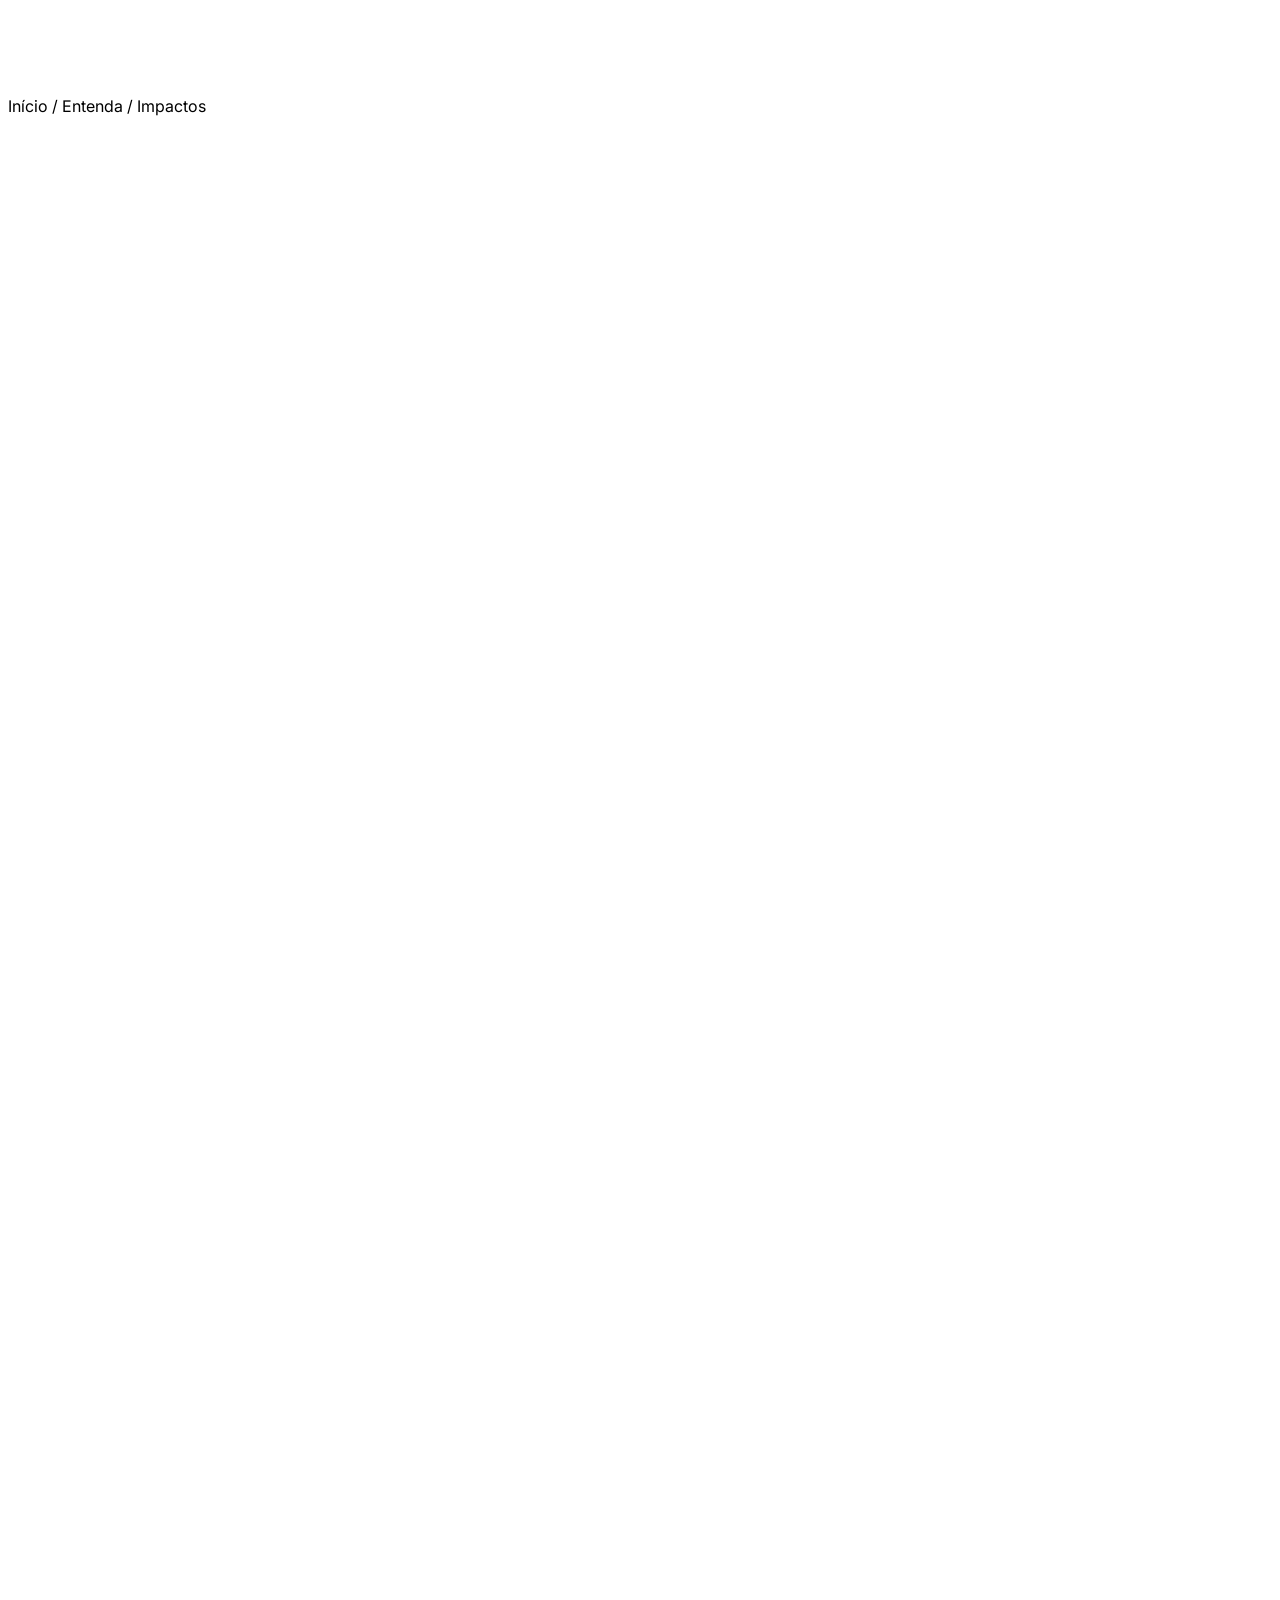
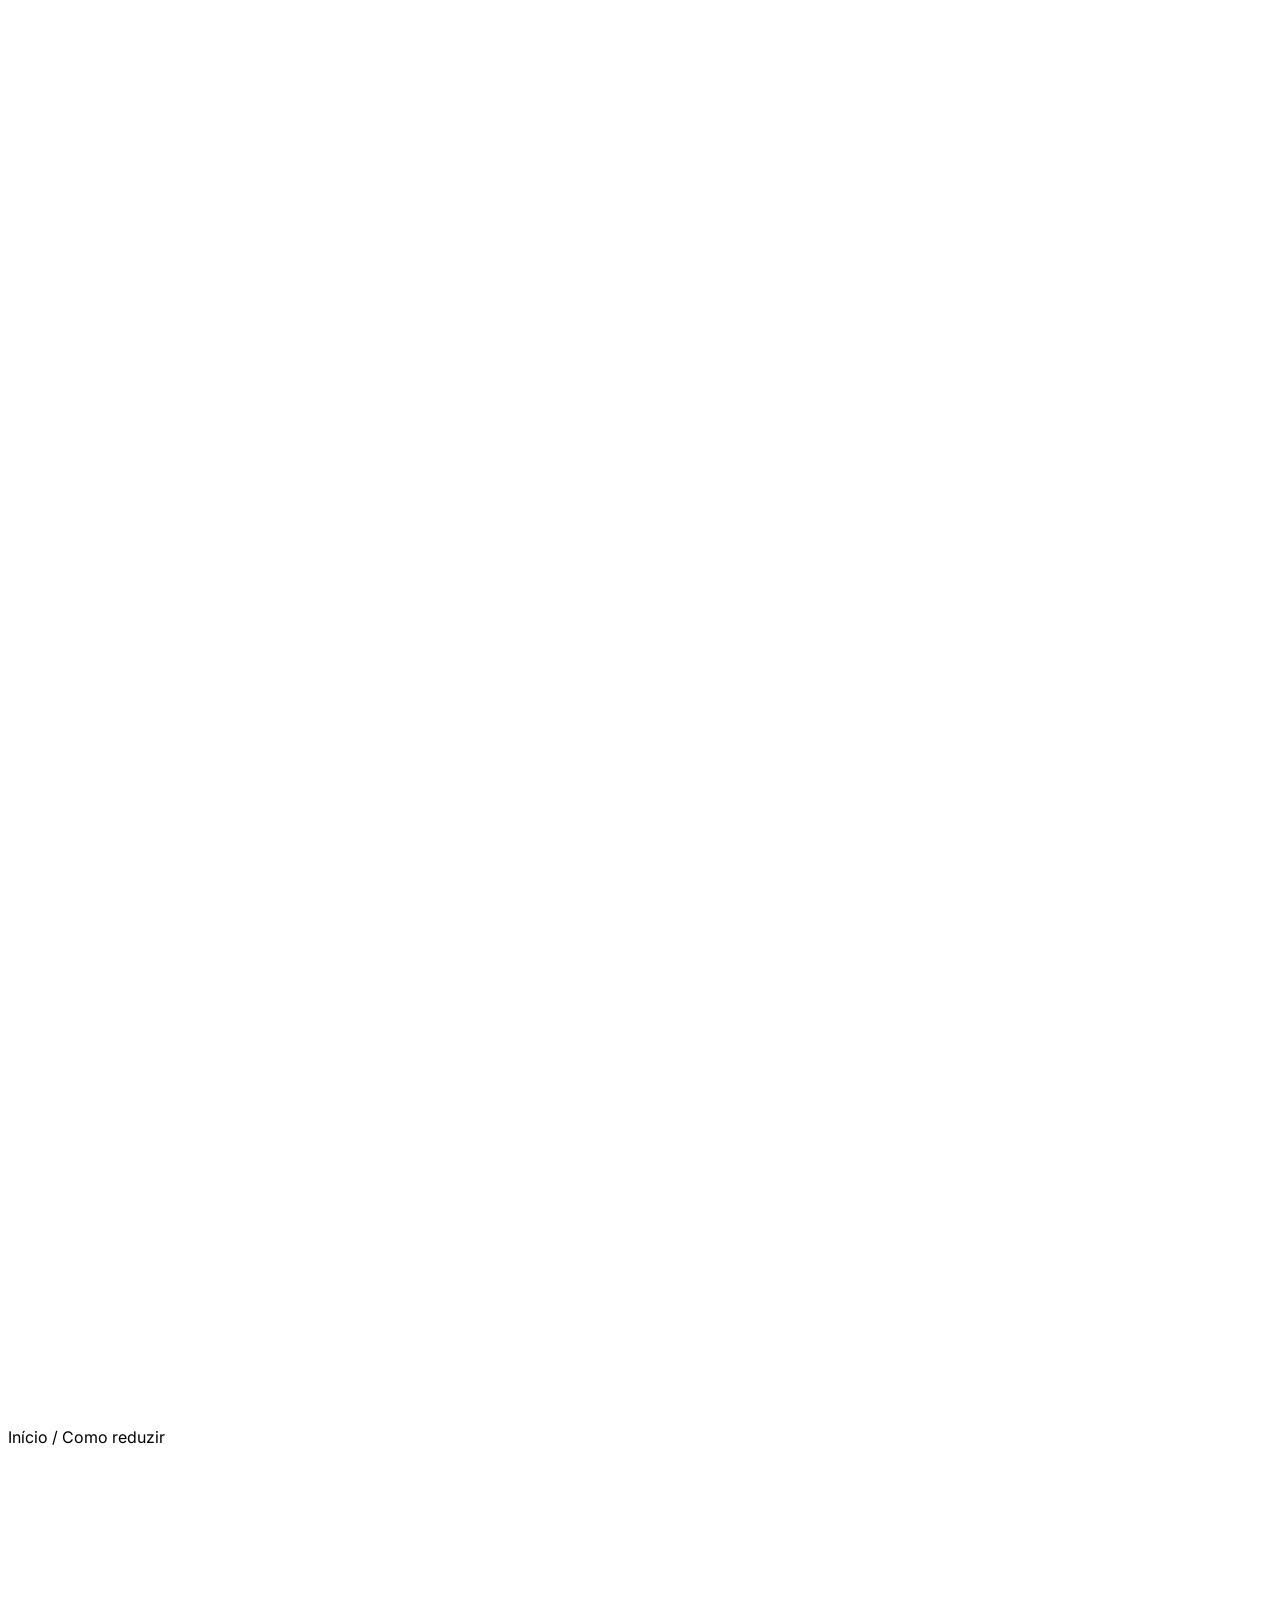
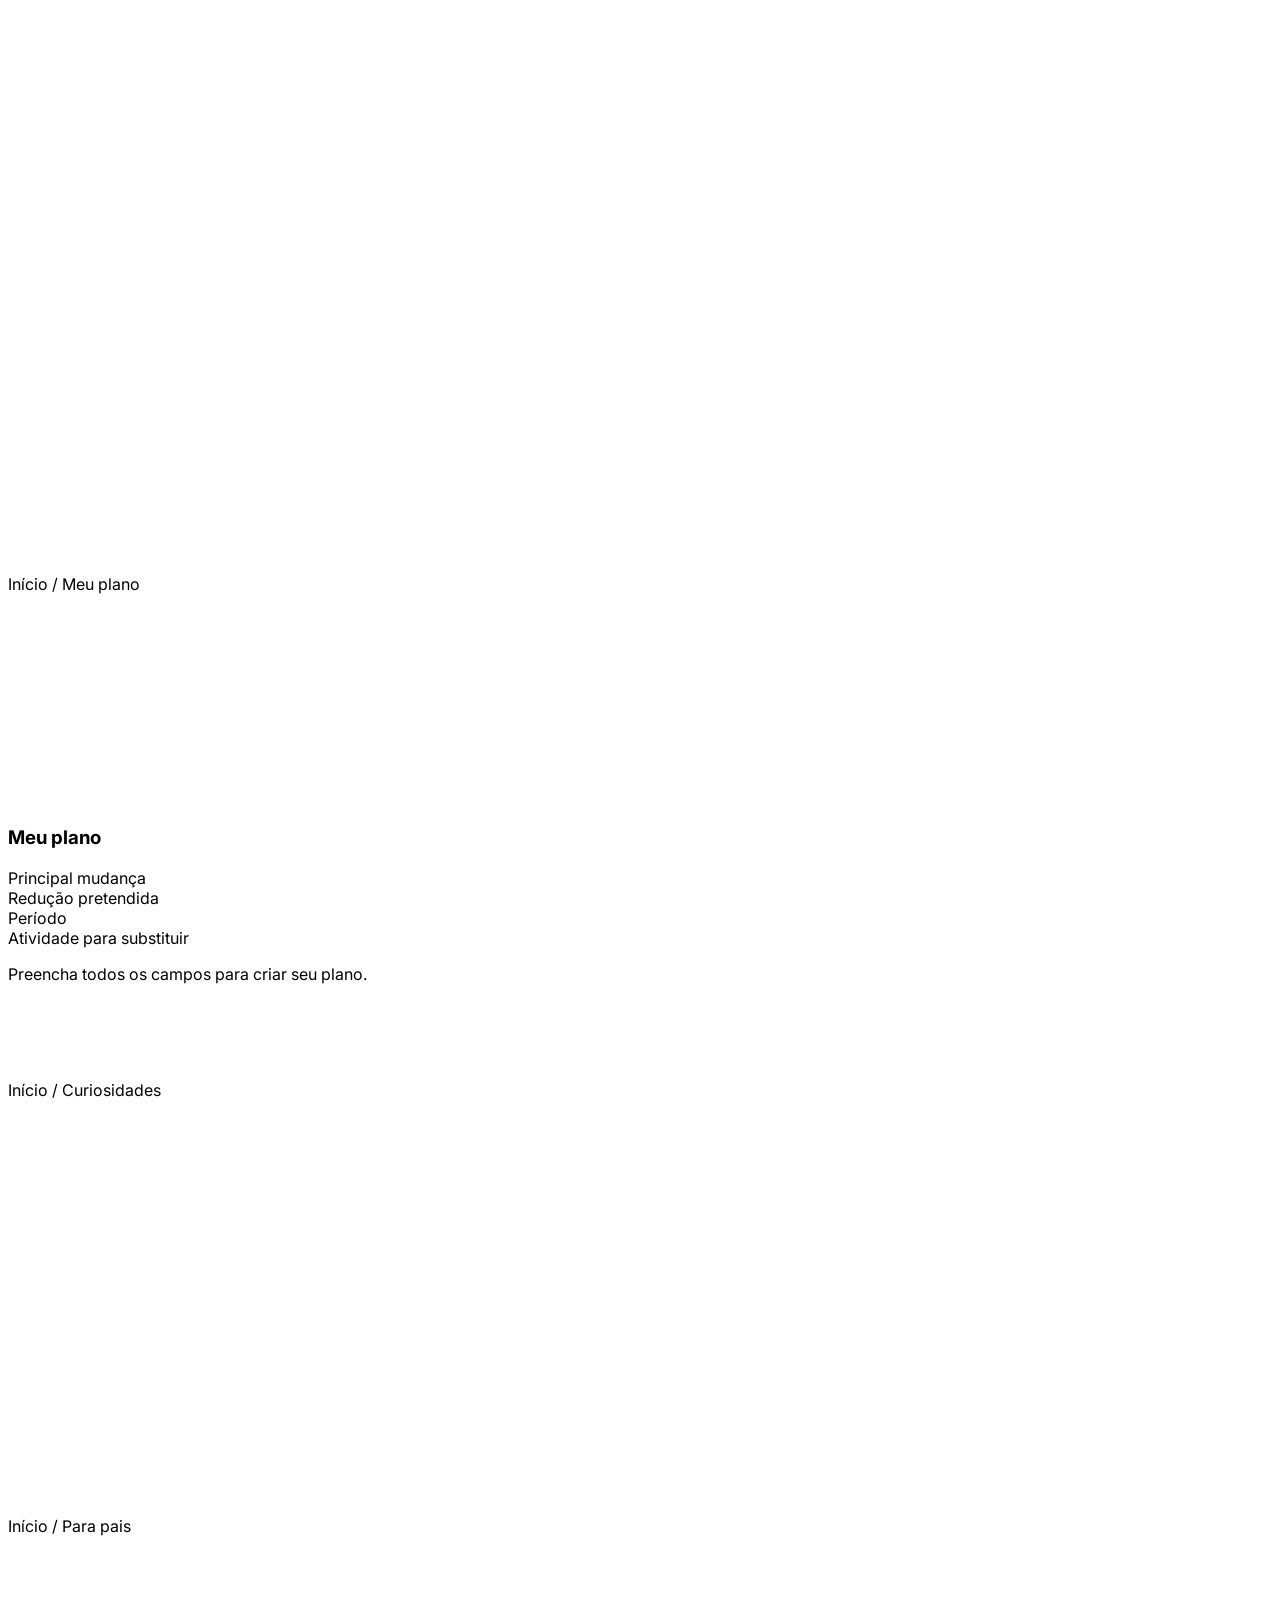
==== commit befc176d: "Atualizar o index.html" ====
--- a/index.html
+++ b/index.html
@@ -33,7 +33,7 @@
   }
 }
 </script>
-<link rel="stylesheet" href="site.css">
+<link rel="stylesheet" href="style.css">
 </head>
 <body class="bg-linen text-bark antialiased">
 
@@ -51,7 +51,7 @@
   </symbol>
 </svg>
 
-  <div id="splash" class="splash fixed inset-0 z-50 bg-linen flex items-center justify-center transition-opacity duration-700">
+<div id="splash" class="splash fixed inset-0 z-50 bg-linen flex items-center justify-center transition-opacity duration-700">
   <div class="eye-logo text-bark w-24 h-24 md:w-28 md:h-28 absolute left-1/2 -translate-x-1/2">
     <svg viewBox="0 0 64 64" class="w-full h-full" role="img" aria-label="SAM — olho com pupila de celular">
       <clipPath id="eyeClip"><path d="M6 38 C16 22, 48 22, 58 38 C48 54, 16 54, 6 38 Z"/></clipPath>
@@ -72,7 +72,6 @@
 </div>
 
 <div id="app" class="relative min-h-screen">
-
   <header id="site-header" class="fixed top-0 inset-x-0 z-40 bg-linen/90 backdrop-blur border-b border-sand/40 opacity-0 transition-opacity duration-700 pointer-events-none">
     <div class="max-w-6xl mx-auto px-4 sm:px-6 flex items-center justify-between h-16">
       <a href="#portal-hero" class="flex items-center gap-2.5 text-bark">
@@ -113,9 +112,7 @@
   </header>
 
   <main class="relative">
-
     <section id="experiencia-top" class="min-h-screen flex flex-col items-center justify-center px-6 relative">
-
       <div id="s-welcome" class="screen max-w-2xl text-center flex flex-col items-center">
         <div class="text-bark w-10 h-10 mb-10"><svg class="w-full h-full"><use href="#logo-eye"/></svg></div>
         <h1 class="font-display text-3xl sm:text-4xl md:text-5xl leading-tight font-light">“Você controla seu tempo de tela ou seu tempo de tela controla você?”</h1>
@@ -160,11 +157,9 @@
         <p class="mt-2 text-clay text-sm uppercase tracking-widest reveal">Sistema de Amparo à Mente</p>
         <p class="mt-10 font-display text-xl sm:text-2xl font-light reveal">“Agora que você percebeu seu tempo, vamos entender o que ele significa.”</p>
       </div>
-
     </section>
 
     <div id="portal" class="opacity-0 transition-opacity duration-1000 hidden">
-
       <section id="portal-hero" class="pt-28 pb-20 px-6">
         <div class="max-w-6xl mx-auto">
           <p class="text-xs text-clay uppercase tracking-widest mb-4">Início / Bem-vindo</p>
@@ -214,7 +209,7 @@
             <article class="bg-linen border border-sand/40 rounded-2xl p-6 reveal">
               <svg class="w-8 h-8 text-cocoa" fill="none" stroke="currentColor" stroke-width="1.5" viewBox="0 0 24 24"><path d="M21 12.8A9 9 0 1 1 11.2 3 7 7 0 0 0 21 12.8z"/></svg>
               <h3 class="mt-4 font-semibold">SONO</h3>
-              <p class="mt-2 text-sm text-cocoa leading-relaxed">O uso de dispositivos no período que antecede o sono pode se associar a horários mais tardios para dormir. O tipo de atividade e o horário importam tanto quanto a duração.</p>
+              <p class="mt-2 text-sm text-cocoa leading-relaxed">O uso de dispositivos no período que antecede o sono pode estar associado a horários mais tardios para dormir. O tipo de atividade e o horário importam tanto quanto a duração.</p>
             </article>
             <article class="bg-linen border border-sand/40 rounded-2xl p-6 reveal">
               <svg class="w-8 h-8 text-cocoa" fill="none" stroke="currentColor" stroke-width="1.5" viewBox="0 0 24 24"><circle cx="12" cy="12" r="9"/><circle cx="12" cy="12" r="4"/></svg>
@@ -223,8 +218,8 @@
             </article>
             <article class="bg-linen border border-sand/40 rounded-2xl p-6 reveal">
               <svg class="w-8 h-8 text-cocoa" fill="none" stroke="currentColor" stroke-width="1.5" viewBox="0 0 24 24"><path d="M12 21C7 17 3 13.5 3 9a5 5 0 0 1 9-3 5 5 0 0 1 9 3c0 4.5-4 8-9 12z"/></svg>
-              <h3 class="mt-4 font-semibold">RELAÇOES E BEM-ESTAR</h3>
-              <p class="mt-2 text-sm text-cocoa leading-relaxed">Longos períodos conectados podem competir com convivência, movimento e momentos de descanso. Observar esses espaços ajuda a compreender o próprio equilíbrio.</p>
+              <h3 class="mt-4 font-semibold">RELAÇÕES E BEM-ESTAR</h3>
+              <p class="mt-2 text-sm text-cocoa leading-relaxed">Longos períodos conectados podem competir com a convivência, o movimento e os momentos de descanso. Observar esses espaços ajuda a compreender o próprio equilíbrio.</p>
             </article>
             <article class="bg-linen border border-sand/40 rounded-2xl p-6 reveal">
               <svg class="w-8 h-8 text-cocoa" fill="none" stroke="currentColor" stroke-width="1.5" viewBox="0 0 24 24"><path d="M2 12h4l3-8 4 16 3-8h6"/></svg>
@@ -257,8 +252,8 @@
           </div>
           <div class="mt-12 grid sm:grid-cols-2 lg:grid-cols-3 gap-4 text-left">
             <div class="bg-cocoa/40 rounded-2xl p-5 reveal"><h3 class="font-semibold">Notificações</h3><p class="mt-1 text-sm text-sand">Convites para retornar à tela, mesmo sem uma decisão consciente.</p></div>
-            <div class="bg-cocoa/40 rounded-2xl p-5 reveal"><h3 class="font-semibold">Rolagem infinita</h3><p class="mt-1 text-sm text-sand">Feeds que não têm fim natural podem favorecer sessões prolongadas.</p></div>
-            <div class="bg-cocoa/40 rounded-2xl p-5 reveal"><h3 class="font-semibold">Autoplay</h3><p class="mt-1 text-sm text-sand">Reprodução automática reduz a pausa entre uma escolha e a próxima.</p></div>
+            <div class="bg-cocoa/40 rounded-2xl p-5 reveal"><h3 class="font-semibold">Rolagem infinita</h3><p class="mt-1 text-sm text-sand">Feeds que não têm um fim natural podem favorecer sessões prolongadas.</p></div>
+            <div class="bg-cocoa/40 rounded-2xl p-5 reveal"><h3 class="font-semibold">Reprodução automática</h3><p class="mt-1 text-sm text-sand">A reprodução automática reduz a pausa entre uma escolha e a próxima.</p></div>
             <div class="bg-cocoa/40 rounded-2xl p-5 reveal"><h3 class="font-semibold">Recomendações</h3><p class="mt-1 text-sm text-sand">Sistemas sugerem conteúdos com base nas suas interações anteriores.</p></div>
             <div class="bg-cocoa/40 rounded-2xl p-5 reveal"><h3 class="font-semibold">Recompensas sociais</h3><p class="mt-1 text-sm text-sand">Curtidas e respostas funcionam como sinais que convidam a verificar novamente.</p></div>
             <div class="bg-cocoa/40 rounded-2xl p-5 reveal"><h3 class="font-semibold">Vídeos curtos</h3><p class="mt-1 text-sm text-sand">Conteúdos rápidos e variados facilitam a alternância constante.</p></div>
@@ -271,7 +266,7 @@
         <div class="max-w-6xl mx-auto">
           <p class="text-xs text-clay uppercase tracking-widest mb-4">Início / Como reduzir</p>
           <h2 class="font-display text-3xl md:text-4xl font-light reveal">Quer experimentar uma mudança? Comece pequeno.</h2>
-          <p class="mt-4 text-cocoa max-w-2xl reveal">Tecnologia não precisa desaparecer da sua vida. A questão é entender o espaço que ela ocupa.</p>
+          <p class="mt-4 text-cocoa max-w-2xl reveal">A tecnologia não precisa desaparecer da sua vida. A questão é entender o espaço que ela ocupa.</p>
           <div class="mt-10 grid lg:grid-cols-3 gap-5">
             <div class="bg-cream/70 rounded-2xl p-7 reveal">
               <h3 class="font-display text-xl font-semibold">COMECE PEQUENO</h3>
@@ -279,14 +274,14 @@
                 <li>Desative notificações desnecessárias</li>
                 <li>Retire aplicativos da tela inicial</li>
                 <li>Estabeleça horários sem redes sociais</li>
-                <li>Evite o celular automático nas pausas</li>
+                <li>Evite pegar o celular automaticamente durante as pausas</li>
               </ul>
             </div>
             <div class="bg-cream/70 rounded-2xl p-7 reveal">
               <h3 class="font-display text-xl font-semibold">MUDE O AMBIENTE</h3>
               <ul class="mt-4 space-y-2 text-sm text-cocoa list-disc list-inside">
-                <li>Deixe o celular longe em certas atividades</li>
-                <li>Evite o aparelho ao lado da cama</li>
+                <li>Deixe o celular longe durante certas atividades</li>
+                <li>Evite deixar o aparelho ao lado da cama</li>
                 <li>Crie espaços sem telas em casa</li>
                 <li>Organize a tela inicial</li>
               </ul>
@@ -294,21 +289,21 @@
             <div class="bg-cream/70 rounded-2xl p-7 reveal">
               <h3 class="font-display text-xl font-semibold">SUBSTITUA, NÃO APENAS CORTE</h3>
               <ul class="mt-4 space-y-2 text-sm text-cocoa list-disc list-inside">
-                <li>Caminhar, conversar, ler</li>
-                <li>Desenhar, cozinhar, tocar instrumento</li>
-                <li>Praticar esporte</li>
-                <li>Criar algo com as próprias mãos</li>
+                <li>Caminhe, converse e leia</li>
+                <li>Desenhe, cozinhe ou toque um instrumento</li>
+                <li>Pratique esportes</li>
+                <li>Crie algo com as próprias mãos</li>
               </ul>
             </div>
           </div>
           <div class="mt-10 grid md:grid-cols-2 gap-5">
             <div class="border border-sand/50 rounded-2xl p-7 reveal">
               <h3 class="font-semibold">NEM TODA TECNOLOGIA É O PROBLEMA</h3>
-              <p class="mt-2 text-sm text-cocoa">Estudar, programar, pesquisar, criar arte, editar vídeos, aprender idiomas e acessar serviços também acontecem nas telas. A pergunta pode ser: “que lugar a tecnologia ocupa na minha vida?”</p>
+              <p class="mt-2 text-sm text-cocoa">Estudar, programar, pesquisar, criar arte, editar vídeos, aprender idiomas e acessar serviços também são atividades realizadas nas telas. A pergunta pode ser: “Que lugar a tecnologia ocupa na minha vida?”</p>
             </div>
             <div class="border border-sand/50 rounded-2xl p-7 reveal">
               <h3 class="font-semibold">CRIANÇAS E ADOLESCENTES</h3>
-              <p class="mt-2 text-sm text-cocoa">Conteúdo, contexto, rotina e acompanhamento importam mais do que uma única regra de horas. Referência: material oficial do Gov.br sobre uso de telas por crianças e adolescentes.</p>
+              <p class="mt-2 text-sm text-cocoa">O conteúdo, o contexto, a rotina e o acompanhamento importam mais do que uma única regra de horas. Referência: material oficial do Gov.br sobre o uso de telas por crianças e adolescentes.</p>
             </div>
           </div>
         </div>
@@ -318,7 +313,7 @@
         <div class="max-w-3xl mx-auto">
           <p class="text-xs text-clay uppercase tracking-widest mb-4">Início / Meu plano</p>
           <h2 class="font-display text-3xl md:text-4xl font-light reveal">Crie seu plano</h2>
-          <p class="mt-4 text-cocoa reveal">O objetivo não é uma rotina perfeita. É transformar uma intenção em algo observável. Suas informações ficam apenas no seu dispositivo.</p>
+          <p class="mt-4 text-cocoa reveal">O objetivo não é ter uma rotina perfeita. É transformar uma intenção em algo observável. Suas informações ficam apenas no seu dispositivo.</p>
           <form id="plan-form" class="mt-8 space-y-5 reveal" novalidate>
             <div>
               <label for="p-obj" class="block text-sm font-medium mb-1.5">O que você quer mudar?</label>
@@ -366,9 +361,9 @@
           <p class="text-xs text-clay uppercase tracking-widest mb-4">Início / Curiosidades</p>
           <h2 class="font-display text-3xl md:text-4xl font-light reveal">Você sabia?</h2>
           <div class="mt-10 grid sm:grid-cols-2 lg:grid-cols-3 gap-5">
-            <div class="bg-cream/70 rounded-2xl p-6 reveal"><h3 class="font-semibold">O TEMPO SE ACUMULA</h3><p class="mt-2 text-sm text-cocoa">Pequenas quantidades repetidas todos os dias representam muitas horas ao longo de semanas e meses.</p><p class="mt-3 text-xs text-clay">Observação matemática — SAM</p></div>
-            <div class="bg-cream/70 rounded-2xl p-6 reveal"><h3 class="font-semibold">O CONTEXTO IMPORTA</h3><p class="mt-2 text-sm text-cocoa">O mesmo número de horas pode representar atividades completamente diferentes dependendo da pessoa e da situação.</p><p class="mt-3 text-xs text-clay">Gov.br — Guia sobre uso de telas</p></div>
-            <div class="bg-cream/70 rounded-2xl p-6 reveal"><h3 class="font-semibold">O HÁBITO PODE SER AUTOMÁTICO</h3><p class="mt-2 text-sm text-cocoa">Às vezes abrimos um aplicativo sem ter decidido previamente o que pretendíamos fazer.</p><p class="mt-3 text-xs text-clay">Gov.br — economia da atenção</p></div>
+            <div class="bg-cream/70 rounded-2xl p-6 reveal"><h3 class="font-semibold">O TEMPO SE ACUMULA</h3><p class="mt-2 text-sm text-cocoa">Pequenos períodos repetidos todos os dias representam muitas horas ao longo de semanas e meses.</p><p class="mt-3 text-xs text-clay">Observação matemática — SAM</p></div>
+            <div class="bg-cream/70 rounded-2xl p-6 reveal"><h3 class="font-semibold">O CONTEXTO IMPORTA</h3><p class="mt-2 text-sm text-cocoa">O mesmo número de horas pode representar atividades completamente diferentes, dependendo da pessoa e da situação.</p><p class="mt-3 text-xs text-clay">Gov.br — Guia sobre uso de telas</p></div>
+            <div class="bg-cream/70 rounded-2xl p-6 reveal"><h3 class="font-semibold">O HÁBITO PODE SER AUTOMÁTICO</h3><p class="mt-2 text-sm text-cocoa">Às vezes, abrimos um aplicativo sem ter decidido previamente o que pretendíamos fazer.</p><p class="mt-3 text-xs text-clay">Gov.br — Economia da atenção</p></div>
           </div>
         </div>
       </section>
@@ -379,7 +374,7 @@
           <div class="grid lg:grid-cols-2 gap-12 items-center">
             <div class="reveal">
               <h2 class="font-display text-3xl md:text-4xl font-light leading-tight">Para pais: limitar sem proibir</h2>
-              <p class="mt-6 text-cocoa leading-relaxed">Acompanhar o tempo de tela de filhos, crianças e adolescentes não precisa significar proibições. O diálogo, os limites combinados e o exemplo dos adultos costumam funcionar melhor do que regras impostas de um lado só.</p>
+              <p class="mt-6 text-cocoa leading-relaxed">Acompanhar o tempo de tela dos filhos, sejam crianças ou adolescentes, não precisa significar proibições. O diálogo, os limites combinados e o exemplo dos adultos costumam funcionar melhor do que regras impostas de um lado só.</p>
             </div>
             <div class="reveal">
               <img src="https://images.unsplash.com/photo-1476703993599-0035a21b17a9?w=1000&q=80" alt="Pais e filho conversando em um ambiente acolhedor de casa" class="rounded-3xl w-full object-cover aspect-[4/3] shadow-lg shadow-sand/30">
@@ -389,11 +384,11 @@
             <div class="bg-linen border border-sand/40 rounded-2xl p-6 reveal">
               <svg class="w-8 h-8 text-cocoa" fill="none" stroke="currentColor" stroke-width="1.5" viewBox="0 0 24 24"><path d="M8 10h8M8 14h5M21 12a9 9 0 1 1-4-7.5L21 3l-1 4.5"/></svg>
               <h3 class="mt-4 font-semibold">CONVERSE ANTES DE LIMITAR</h3>
-              <p class="mt-2 text-sm text-cocoa">Explique o porquê dos combinados. Crianças e adolescentes participam melhor de regras que entendem e ajudaram a construir.</p>
+              <p class="mt-2 text-sm text-cocoa">Explique o motivo dos combinados. Crianças e adolescentes participam melhor de regras que entendem e ajudaram a construir.</p>
             </div>
             <div class="bg-linen border border-sand/40 rounded-2xl p-6 reveal">
               <svg class="w-8 h-8 text-cocoa" fill="none" stroke="currentColor" stroke-width="1.5" viewBox="0 0 24 24"><circle cx="12" cy="12" r="9"/><path d="M12 7v5l3 3"/></svg>
-              <h3 class="mt-4 font-semibold">COMBITEM HORÁRIOS JUNTOS</h3>
+              <h3 class="mt-4 font-semibold">COMBINEM HORÁRIOS JUNTOS</h3>
               <p class="mt-2 text-sm text-cocoa">Definam em conjunto momentos com e sem telas — como durante as refeições e antes de dormir — em vez de apenas cortar o acesso.</p>
             </div>
             <div class="bg-linen border border-sand/40 rounded-2xl p-6 reveal">
@@ -404,12 +399,12 @@
             <div class="bg-linen border border-sand/40 rounded-2xl p-6 reveal">
               <svg class="w-8 h-8 text-cocoa" fill="none" stroke="currentColor" stroke-width="1.5" viewBox="0 0 24 24"><path d="M12 21C7 17 3 13.5 3 9a5 5 0 0 1 9-3 5 5 0 0 1 9 3c0 4.5-4 8-9 12z"/></svg>
               <h3 class="mt-4 font-semibold">VALORIZE O CONTEÚDO</h3>
-              <p class="mt-2 text-sm text-cocoa">O que a criança assiste e com quem interage importa tanto quanto quanto tempo dura. Acompanhe, pergunte e participe.</p>
+              <p class="mt-2 text-sm text-cocoa">O que a criança assiste e com quem interage importa tanto quanto o tempo que passa diante das telas. Acompanhe, pergunte e participe.</p>
             </div>
           </div>
           <div class="mt-10 bg-linen border border-sand/50 rounded-2xl p-7 reveal">
             <h3 class="font-semibold">QUANDO PROCURAR AJUDA ESPECIALIZADA?</h3>
-            <p class="mt-2 text-sm text-cocoa">Se o uso de telas estiver atrapalhando sono, escola, convivência ou o humor da criança ou adolescente de forma persistente, converse com um pediatra, psicólogo ou a escola. Pedir ajuda não é sinal de fracasso — é um cuidado. O Gov.br oferece um guia oficial sobre uso de telas por crianças e adolescentes que pode apoiar essa conversa.</p>
+            <p class="mt-2 text-sm text-cocoa">Se o uso de telas estiver atrapalhando o sono, a escola, a convivência ou o humor da criança ou do adolescente de forma persistente, converse com um pediatra, psicólogo ou com a escola. Pedir ajuda não é sinal de fracasso — é um cuidado. O Gov.br oferece um guia oficial sobre o uso de telas por crianças e adolescentes que pode apoiar essa conversa.</p>
           </div>
         </div>
       </section>
@@ -420,7 +415,7 @@
           <div class="text-center max-w-3xl mx-auto reveal">
             <div class="text-cocoa w-12 h-12 mx-auto"><svg fill="none" stroke="currentColor" stroke-width="1.5" viewBox="0 0 24 24" class="w-full h-full"><path d="M12 21C7 17 3 13.5 3 9a5 5 0 0 1 9-3 5 5 0 0 1 9 3c0 4.5-4 8-9 12z"/></svg></div>
             <h2 class="mt-4 font-display text-3xl md:text-4xl font-light">O SAM informa, e os profissionais cuidam.</h2>
-            <p class="mt-4 text-cocoa">Este site é uma ferramenta educativa — ele não substitui, em nenhuma hipótese, o acompanhamento de psicólogos, psiquiatras e outros profissionais de saúde mental. Se você sente que o uso de tecnologia está afetando seu sono, humor, relações ou rotina, buscar apoio humano especializado é sempre o melhor caminho.</p>
+            <p class="mt-4 text-cocoa">Este site é uma ferramenta educativa — ele não substitui, em nenhuma hipótese, o acompanhamento de psicólogos, psiquiatras e outros profissionais de saúde mental. Se você sente que o uso da tecnologia está afetando seu sono, humor, relações ou rotina, buscar apoio humano especializado é sempre o melhor caminho.</p>
           </div>
           <div class="mt-12 grid md:grid-cols-3 gap-5">
             <div class="bg-cream/70 border border-sand/40 rounded-2xl p-7 reveal">
@@ -436,7 +431,7 @@
             <div class="bg-cream/70 border border-sand/40 rounded-2xl p-7 reveal">
               <svg class="w-8 h-8 text-cocoa" fill="none" stroke="currentColor" stroke-width="1.5" viewBox="0 0 24 24"><path d="M17 21v-2a4 4 0 0 0-4-4H5a4 4 0 0 0-4 4v2"/><circle cx="9" cy="7" r="4"/><path d="M23 21v-2a4 4 0 0 0-3-3.87"/></svg>
               <h3 class="mt-4 font-display text-xl font-semibold">APOIO PARA FAMÍLIAS</h3>
-              <p class="mt-2 text-sm text-cocoa">Terapia familiar e orientação profissional ajudam pais e filhos a construir combinados saudáveis de uso de tecnologia — juntos.</p>
+              <p class="mt-2 text-sm text-cocoa">A terapia familiar e a orientação profissional ajudam pais e filhos a construir, juntos, combinados saudáveis para o uso da tecnologia.</p>
             </div>
           </div>
           <div class="mt-12 grid md:grid-cols-2 gap-5">
@@ -451,11 +446,11 @@
                 <li>Busque profissionais registrados no conselho da categoria (CRP para psicólogos)</li>
                 <li>Verifique se há atendimento pelo SUS na sua cidade</li>
                 <li>Escolas e universidades costumam oferecer apoio psicológico</li>
-                <li>Plataformas de terapia online também conectam a profissionais registrados</li>
+                <li>Plataformas de terapia on-line também conectam você a profissionais registrados</li>
               </ul>
             </div>
           </div>
-          <p class="mt-10 text-center text-sm text-clay reveal"><strong>Lembre-se: pedir ajuda é um ato de cuidado. Apoio humano especializado sempre vale mais do que qualquer ferramenta digital.</strong></p>
+          <p class="mt-10 text-center text-sm text-clay reveal"><strong>Lembre-se: pedir ajuda é um ato de cuidado. O apoio humano especializado sempre vale mais do que qualquer ferramenta digital.</strong></p>
         </div>
       </section>
 
@@ -470,14 +465,14 @@
             <li class="bg-linen border border-sand/40 rounded-xl p-5"><span class="font-semibold">UNICEF</span><br><span class="text-cocoa">Materiais sobre infância, adolescência e ambiente digital seguro.</span><br><a href="https://www.unicef.org/brazil" class="underline underline-offset-4 text-clay hover:text-bark">Acessar fonte</a></li>
             <li class="bg-linen border border-sand/40 rounded-xl p-5"><span class="font-semibold">Ministério da Saúde</span><br><span class="text-cocoa">Informações de saúde pública relacionadas a hábitos e bem-estar.</span><br><a href="https://www.gov.br/saude" class="underline underline-offset-4 text-clay hover:text-bark">Acessar fonte</a></li>
           </ul>
-          <p class="mt-6 text-xs text-clay reveal">As comparações da experiência são aproximações baseadas em durações médias estimadas (ex.: livro ≈ 8h, filme ≈ 2h, caminhada ≈ 1h) e não representam verdades universais. Este projeto é educativo e não constitui diagnóstico.</p>
+          <p class="mt-6 text-xs text-clay reveal">As comparações da experiência são aproximações baseadas em durações médias estimadas (ex.: livro ≈ 8 h, filme ≈ 2 h, caminhada ≈ 1 h) e não representam verdades universais. Este projeto é educativo e não constitui diagnóstico.</p>
         </div>
       </section>
 
       <section id="sobre" class="py-20 px-6">
         <div class="max-w-4xl mx-auto">
           <h2 class="font-display text-3xl md:text-4xl font-light reveal">Sobre o SAM</h2>
-          <p class="mt-4 text-cocoa reveal">O SAM — Sistema de Amparo à Mente — é um projeto de informação e conscientização sobre a relação entre pessoas, tecnologia, tempo e bem-estar. A proposta: informar primeiro, refletir depois e deixar a decisão nas mãos de cada pessoa.</p>
+          <p class="mt-4 text-cocoa reveal">O SAM — Sistema de Amparo à Mente — é um projeto de informação e conscientização sobre a relação entre pessoas, tecnologia, tempo e bem-estar. A proposta é informar primeiro, refletir depois e deixar a decisão nas mãos de cada pessoa.</p>
           <div class="mt-8 grid sm:grid-cols-3 gap-5 text-sm reveal">
             <div class="border border-sand/40 rounded-2xl p-6"><h3 class="font-semibold">Objetivo</h3><p class="mt-2 text-cocoa">Ampliar o acesso a informações sobre bem-estar digital e hábitos tecnológicos.</p></div>
             <div class="border border-sand/40 rounded-2xl p-6"><h3 class="font-semibold">Metodologia</h3><p class="mt-2 text-cocoa">Conteúdo construído a partir de referências confiáveis e apresentado de forma acessível.</p></div>
@@ -491,7 +486,6 @@
           </div>
         </div>
       </section>
-
     </div>
   </main>
 
@@ -535,6 +529,6 @@
   </footer>
 </div>
 
-<script src="site.js" defer></script>
+<script src="script.js" defer></script>
 </body>
 </html>
--- a/style.css
+++ b/style.css
@@ -0,0 +1,22 @@
+html { scroll-behavior: smooth; }
+  body { font-family: 'Inter', sans-serif; }
+  .screen { transition: opacity .7s ease, transform .7s ease, visibility .7s; }
+  .screen-hidden { opacity: 0; visibility: hidden; pointer-events: none; transform: translateY(24px); position: absolute; inset: 0; z-index: 0; }
+  .reveal { opacity: 0; transform: translateY(30px); transition: opacity 1.1s ease, transform 1.1s ease; }
+  .reveal.in { opacity: 1; transform: translateY(0); }
+  .eyelid-top { transform-origin: top; transition: transform 1.6s cubic-bezier(.6,0,.2,1) .5s; }
+  .eyelid-bottom { transform-origin: bottom; transition: transform 1.6s cubic-bezier(.6,0,.2,1) .5s; }
+  .splash.open .eyelid-top { transform: scaleY(0); }
+  .splash.open .eyelid-bottom { transform: scaleY(0); }
+  .splash.open .eye-logo { animation: holdEye 1.2s ease 2.2s forwards; }
+  @keyframes holdEye { to { transform: translateX(calc(-50vw + 5rem)) scale(.55); } }
+  .splash.open .splash-content { opacity: 0; transition: opacity 1s ease 2.4s; }
+  .scene { transition: opacity .8s ease, transform .8s ease; }
+  .scene-off { opacity: 0; transform: translateY(20px); pointer-events: none; }
+  .countup { font-variant-numeric: tabular-nums; }
+  button:focus-visible, a:focus-visible, input:focus-visible { outline: 3px solid #A9896B; outline-offset: 2px; }
+  .reduce-motion *, .reduce-motion *::before { transition: none !important; animation: none !important; scroll-behavior: auto !important; }
+  @media (prefers-reduced-motion: reduce) {
+    * { transition: none !important; animation: none !important; }
+    html { scroll-behavior: auto; }
+  }
